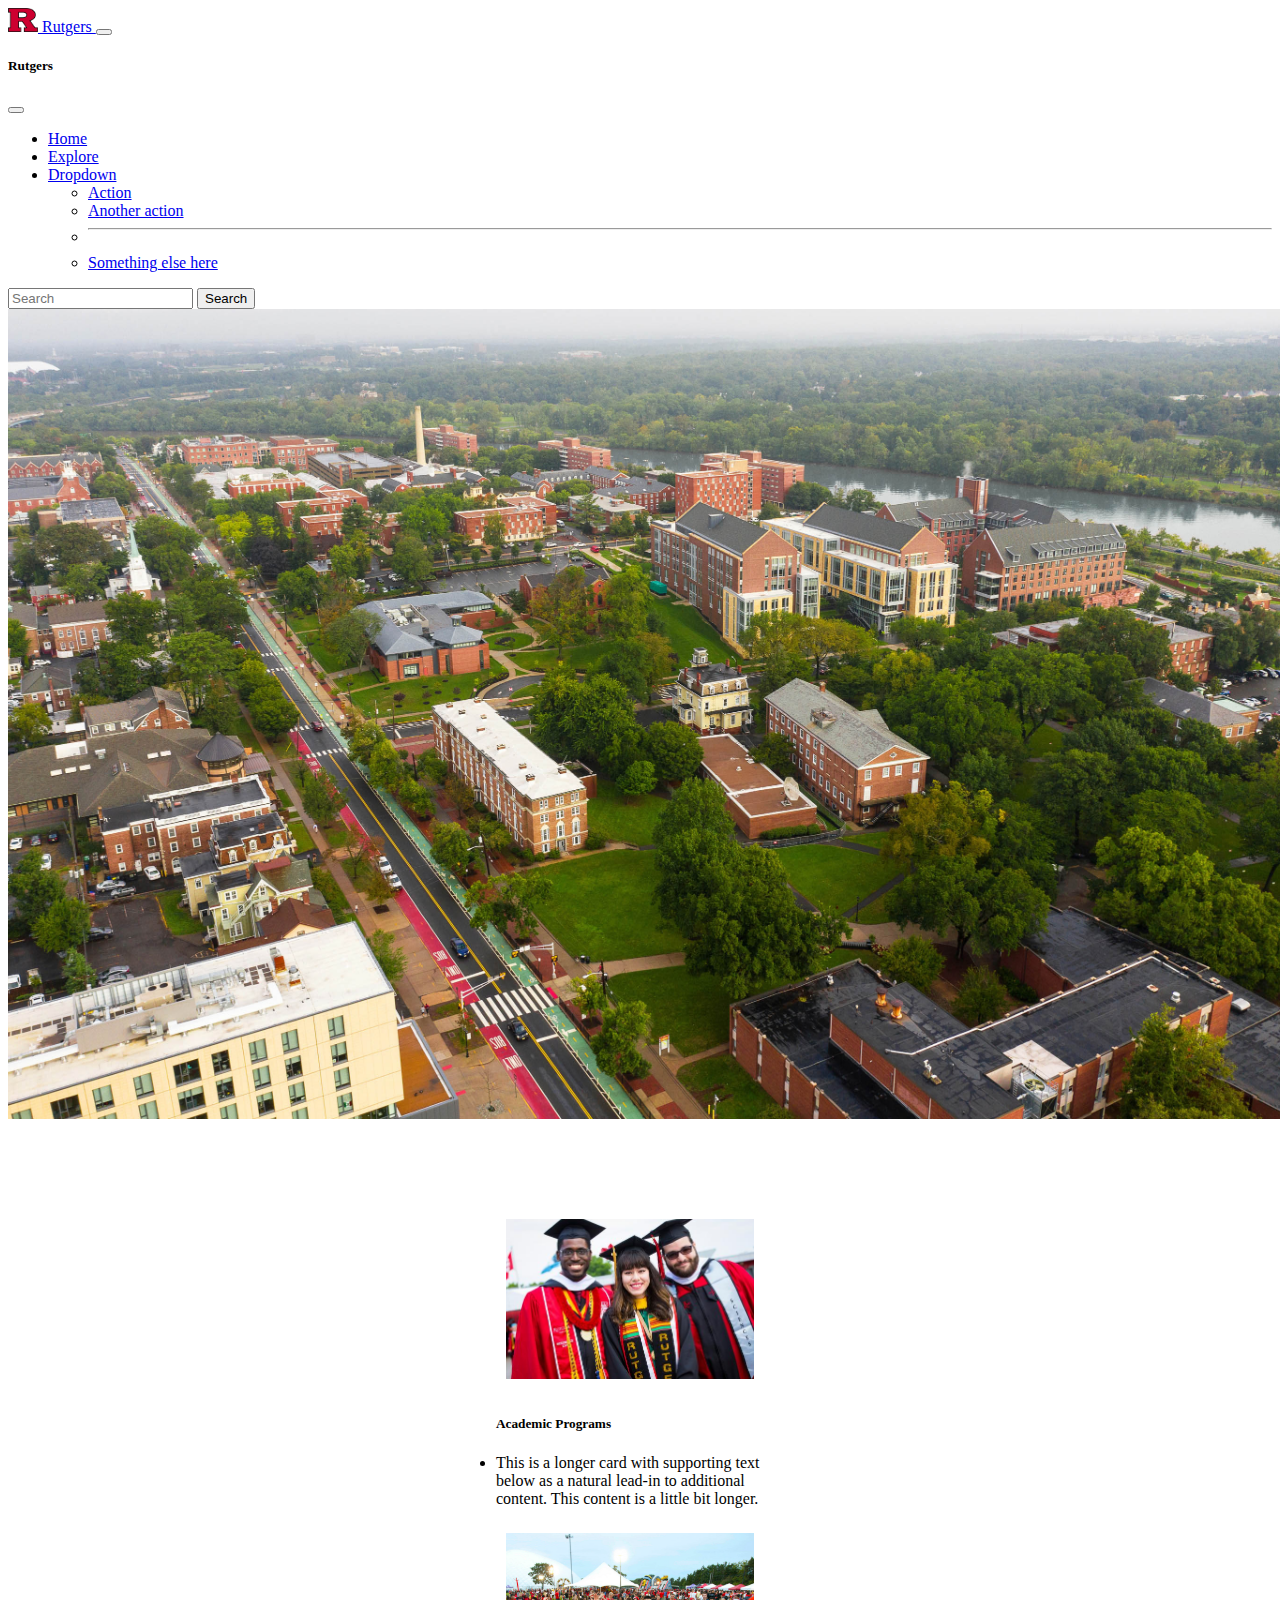
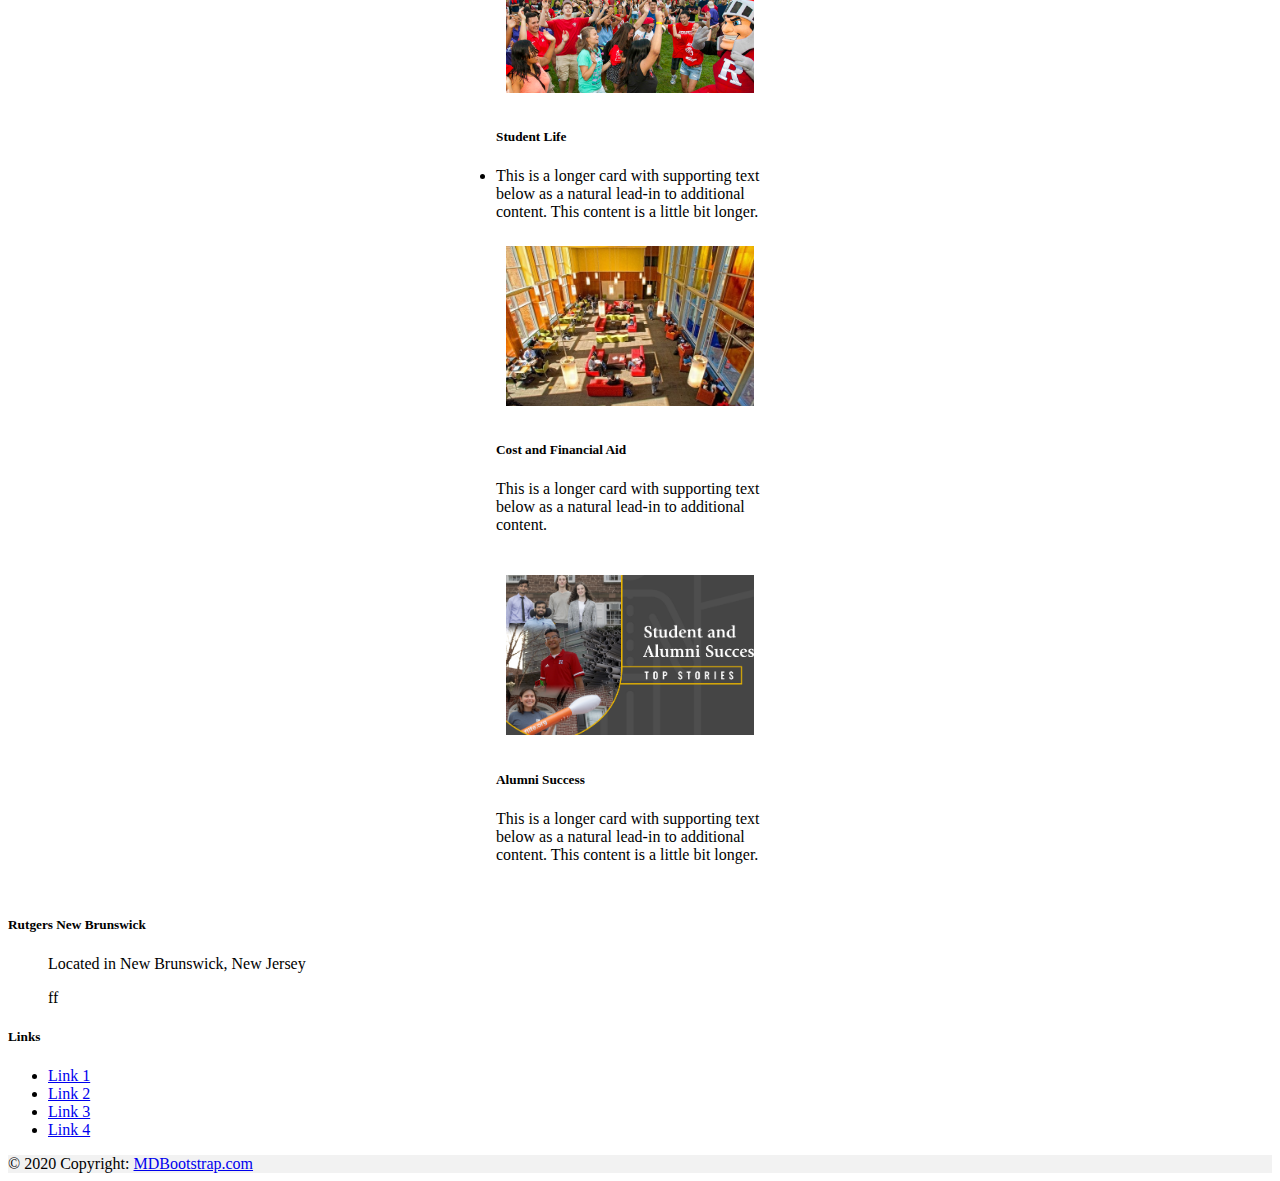
==== explore.html @ 7753fc83 "changed image, added a home page" ====
<!doctype html>
<html lang="en">
    <head>
        <title>College Recruitment - Rutgers</title>
        <!-- Required meta tags -->
        <meta charset="utf-8" />
        <meta
            name="viewport"
            content="width=device-width, initial-scale=1, shrink-to-fit=no"
        />

        <!-- Bootstrap CSS v5.2.1 -->
         <link href="style.css" rel="stylesheet"/>
        <link
            href="https://cdn.jsdelivr.net/npm/bootstrap@5.3.2/dist/css/bootstrap.min.css"
            rel="stylesheet"
            integrity="sha384-T3c6CoIi6uLrA9TneNEoa7RxnatzjcDSCmG1MXxSR1GAsXEV/Dwwykc2MPK8M2HN"
            crossorigin="anonymous"
        />
    </head>

    <body>
        <header>

            <nav class="navbar bg-body-tertiary fixed-top">
                <div class="container-fluid">
                  <a class="navbar-brand" href="#">
                    <img src="images/rutgers-logo.png" alt="Logo" width="30" height="24" class="d-inline-block align-text-top">
                    Rutgers
                  </a>

                  <!--navbar right side btn start-->
                  <button class="navbar-toggler" type="button" data-bs-toggle="offcanvas" data-bs-target="#offcanvasNavbar" aria-controls="offcanvasNavbar" aria-label="Toggle navigation">
                    <span class="navbar-toggler-icon"></span>
                  </button>
                  <div class="offcanvas offcanvas-end" tabindex="-1" id="offcanvasNavbar" aria-labelledby="offcanvasNavbarLabel">
                    <div class="offcanvas-header">
                      <h5 class="offcanvas-title" id="offcanvasNavbarLabel">Rutgers</h5>
                      <button type="button" class="btn-close" data-bs-dismiss="offcanvas" aria-label="Close"></button>
                    </div>
                    <div class="offcanvas-body">
                      <ul class="navbar-nav justify-content-end flex-grow-1 pe-3">
                        <li class="nav-item">
                          <a class="nav-link active" aria-current="page" href="index.html">Home</a>
                        </li>
                        <li class="nav-item">
                          <a class="nav-link" href="explore.html">Explore</a>
                        </li>
                        <li class="nav-item dropdown">
                          <a class="nav-link dropdown-toggle" href="#" role="button" data-bs-toggle="dropdown" aria-expanded="false">
                            Dropdown
                          </a>
                          <ul class="dropdown-menu">
                            <li><a class="dropdown-item" href="#">Action</a></li>
                            <li><a class="dropdown-item" href="#">Another action</a></li>
                            <li>
                              <hr class="dropdown-divider">
                            </li>
                            <li><a class="dropdown-item" href="#">Something else here</a></li>
                          </ul>
                        </li>
                      </ul>
                      <form class="d-flex mt-3" role="search">
                        <input class="form-control me-2" type="search" placeholder="Search" aria-label="Search">
                        <button class="btn btn-outline-success" type="submit">Search</button>
                      </form>
                    </div>
                  </div>
                  <!--navbar right side btn end-->

                </div>
              </nav>

        </header>

        <main>

            <section class="100vh mt-5 mb-5 img-responsive img1 img">
                <img class="img" src="images/rutgers-home.jpg"/>
            </section>

            <div class="row row-cols-1 row-cols-md-2 g-4 d-flex justify-content-center">
              <!--CARD 1 START-->
              <div class="col">
                <div class="card small-card">
                  <img src="images/rutgers-academic.jpg" class="card-img-top fixed-size" alt="Hollywood Sign on The Hill" />
                  <div class="card-body">
                    <h5 class="card-title">Academic Programs</h5>
                    <li class="card-text">
                      This is a longer card with supporting text below as a natural lead-in to additional content. This content is a little bit longer.
                    </li>
                  </div>
                </div>
              </div>
              <!--CARD 1 END-->
              <!--CARD 2 START-->
              <div class="col">
                <div class="card small-card">
                  <img src="images/rutgers-student.jpg" class="card-img-top fixed-size" alt="Palm Springs Road" />
                  <div class="card-body">
                    <h5 class="card-title">Student Life</h5>
                    <li class="card-text">
                      This is a longer card with supporting text below as a natural lead-in to additional content. This content is a little bit longer.
                    </li>
                  </div>
                </div>
              </div>
              <!--CARD 2 END-->
              <!--CARD 3 START-->
              <div class="col">
                <div class="card small-card">
                  <img src="images/rutgers-cost.jpg" class="card-img-top fixed-size" alt="Los Angeles Skyscrapers" />
                  <div class="card-body">
                    <h5 class="card-title">Cost and Financial Aid</h5>
                    <p class="card-text">This is a longer card with supporting text below as a natural lead-in to additional content.</p>
                  </div>
                </div>
              </div>
              <!--CARD 3 END-->
              <!--CARD 4 START-->
              <div class="col">
                <div class="card small-card">
                  <img src="images/rutgers-alumni.jpg" class="card-img-top fixed-size" alt="Skyscrapers" />
                  <div class="card-body">
                    <h5 class="card-title">Alumni Success</h5>
                    <p class="card-text">
                      This is a longer card with supporting text below as a natural lead-in to additional content. This content is a little bit longer.
                    </p>
                  </div>
                </div>
              </div>
              <!--CARD 4 END-->
            </div>
            
            <style>
              .small-card {
                width: 18rem; /* Adjust the card width as needed */
                margin: 0 auto; /* Center the card */
              }
            
              .fixed-size {
                height: 180px; /* Adjust this value as needed */
                width: calc(100% - 20px); /* Ensures the image spans the full width of the card, minus the padding */
                padding: 10px; /* Adds padding around the image */
                object-fit: cover; /* Ensures the image covers the area without distortion */
                box-sizing: border-box; /* Ensures padding is included in the element's total width and height */
              }
            </style>
            
            
            

        </main>


        <section class="">
          <!-- Footer -->
          <footer class="bg-body-tertiary text-center">
            <!-- Grid container -->
            <div class="container p-4">
              <!--Grid row-->
              <div class="row">
                <!--Grid column-->
                <div class="col-lg-6 col-md-12 mb-4 mb-md-0">
                  <h5 class="text-uppercase">Rutgers New Brunswick</h5>
        
                  <ul>
                    <p>Located in New Brunswick, New Jersey</p>
                    <p>ff</p>
                  </ul>
                </div>
                <!--Grid column-->
        
                <!--Grid column-->
                <div class="col-lg-3 col-md-6 mb-4 mb-md-0">
                  <h5 class="text-uppercase">Links</h5>
        
                  <ul class="list-unstyled mb-0">
                    <li>
                      <a href="#!" class="text-body">Link 1</a>
                    </li>
                    <li>
                      <a href="#!" class="text-body">Link 2</a>
                    </li>
                    <li>
                      <a href="#!" class="text-body">Link 3</a>
                    </li>
                    <li>
                      <a href="#!" class="text-body">Link 4</a>
                    </li>
                  </ul>
                </div>
                <!--Grid column-->
        
              </div>
              <!--Grid row-->
            </div>
            <!-- Grid container -->
        
            <!-- Copyright -->
            <div class="text-center p-3" style="background-color: rgba(0, 0, 0, 0.05);">
              © 2020 Copyright:
              <a class="text-body" href="https://mdbootstrap.com/">MDBootstrap.com</a>
            </div>
            <!-- Copyright -->
          </footer>
          <!-- Footer -->
        </section>


        <!-- Bootstrap JavaScript Libraries -->
        <script
            src="https://cdn.jsdelivr.net/npm/@popperjs/core@2.11.8/dist/umd/popper.min.js"
            integrity="sha384-I7E8VVD/ismYTF4hNIPjVp/Zjvgyol6VFvRkX/vR+Vc4jQkC+hVqc2pM8ODewa9r"
            crossorigin="anonymous"
        ></script>

        <script
            src="https://cdn.jsdelivr.net/npm/bootstrap@5.3.2/dist/js/bootstrap.min.js"
            integrity="sha384-BBtl+eGJRgqQAUMxJ7pMwbEyER4l1g+O15P+16Ep7Q9Q+zqX6gSbd85u4mG4QzX+"
            crossorigin="anonymous"
        ></script>
    </body>
</html>
---- style.css ----
.img1 {
  position: relative;
        width: 100vw;
        height: 100vh;
        overflow: hidden;
        margin: 0; /* Remove margins to ensure full screen coverage */
}

.img1 img {
  position: absolute;
        top: 10%;
        left: 50%;
        width: 100%;
        height: 100%;
        object-fit: cover;
        transform: translate(-50%, -20%);
}

.small-card {
  padding-bottom: 15px;
}
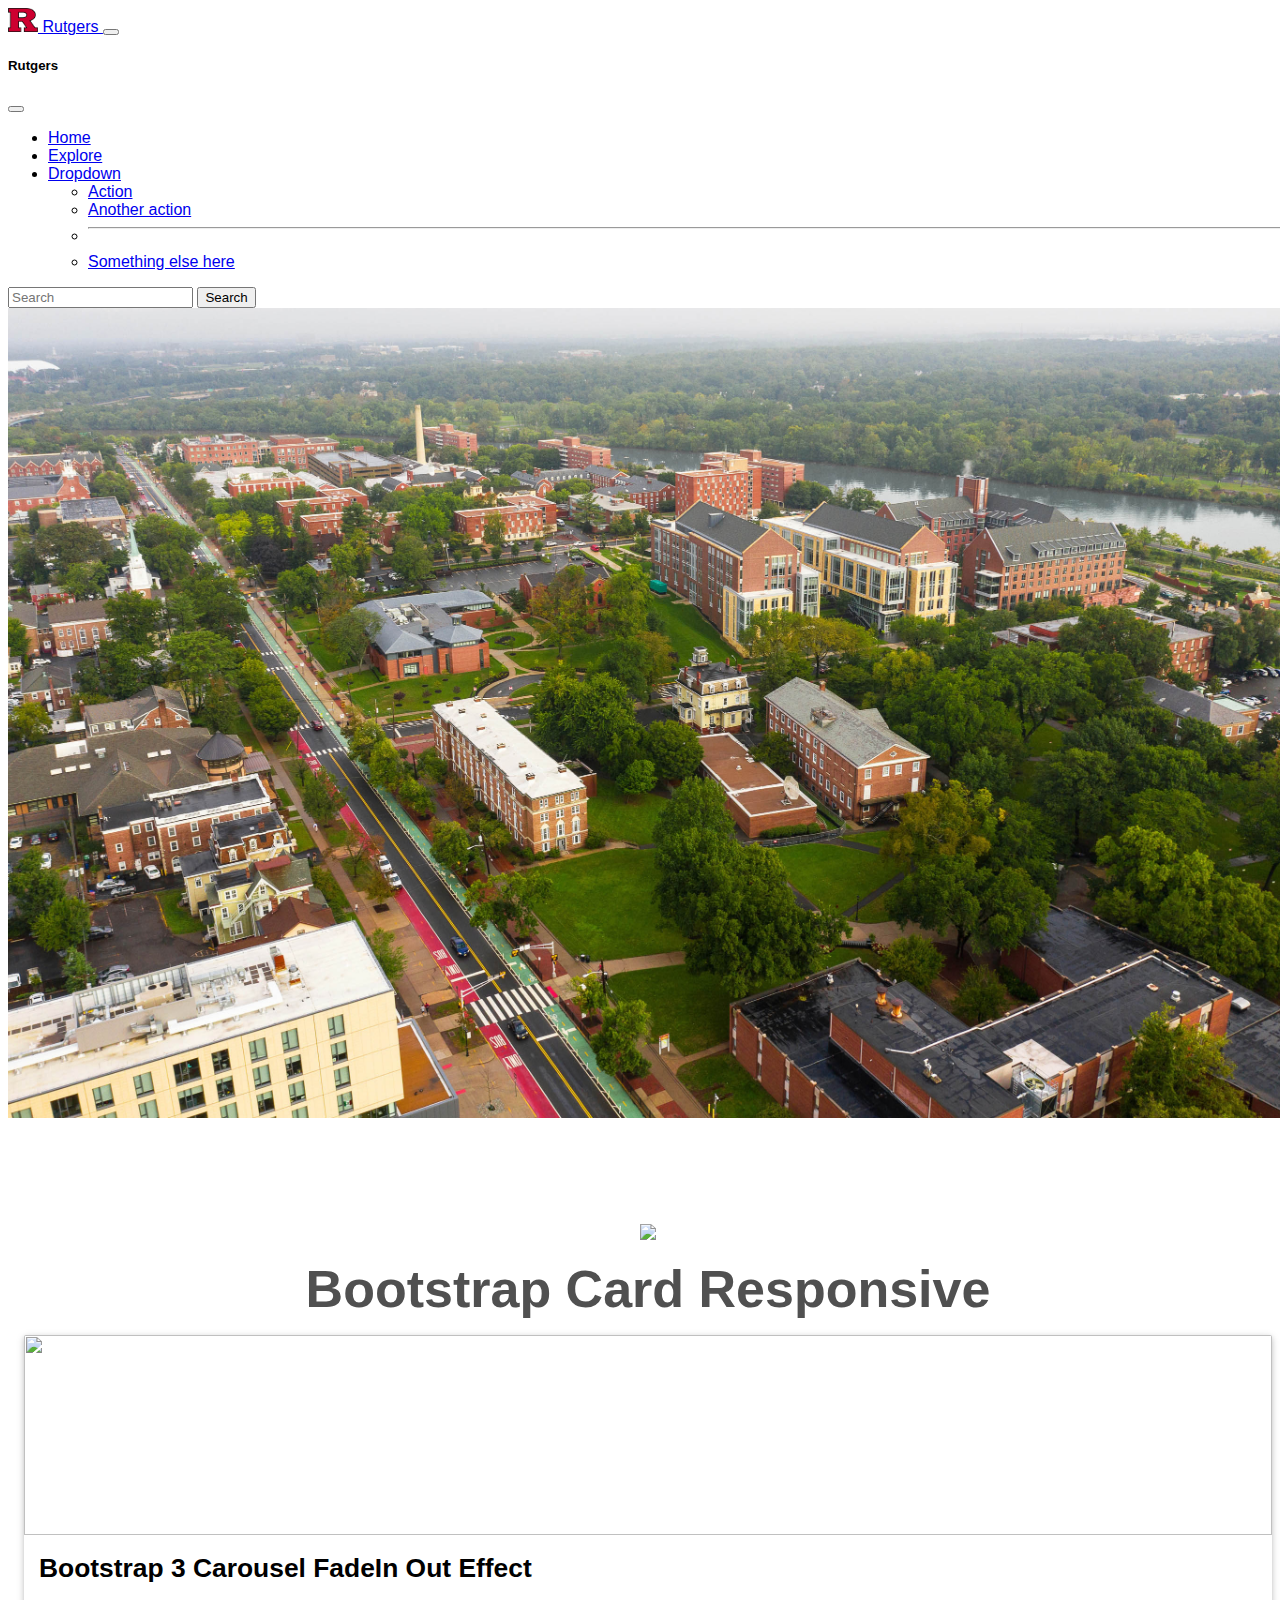
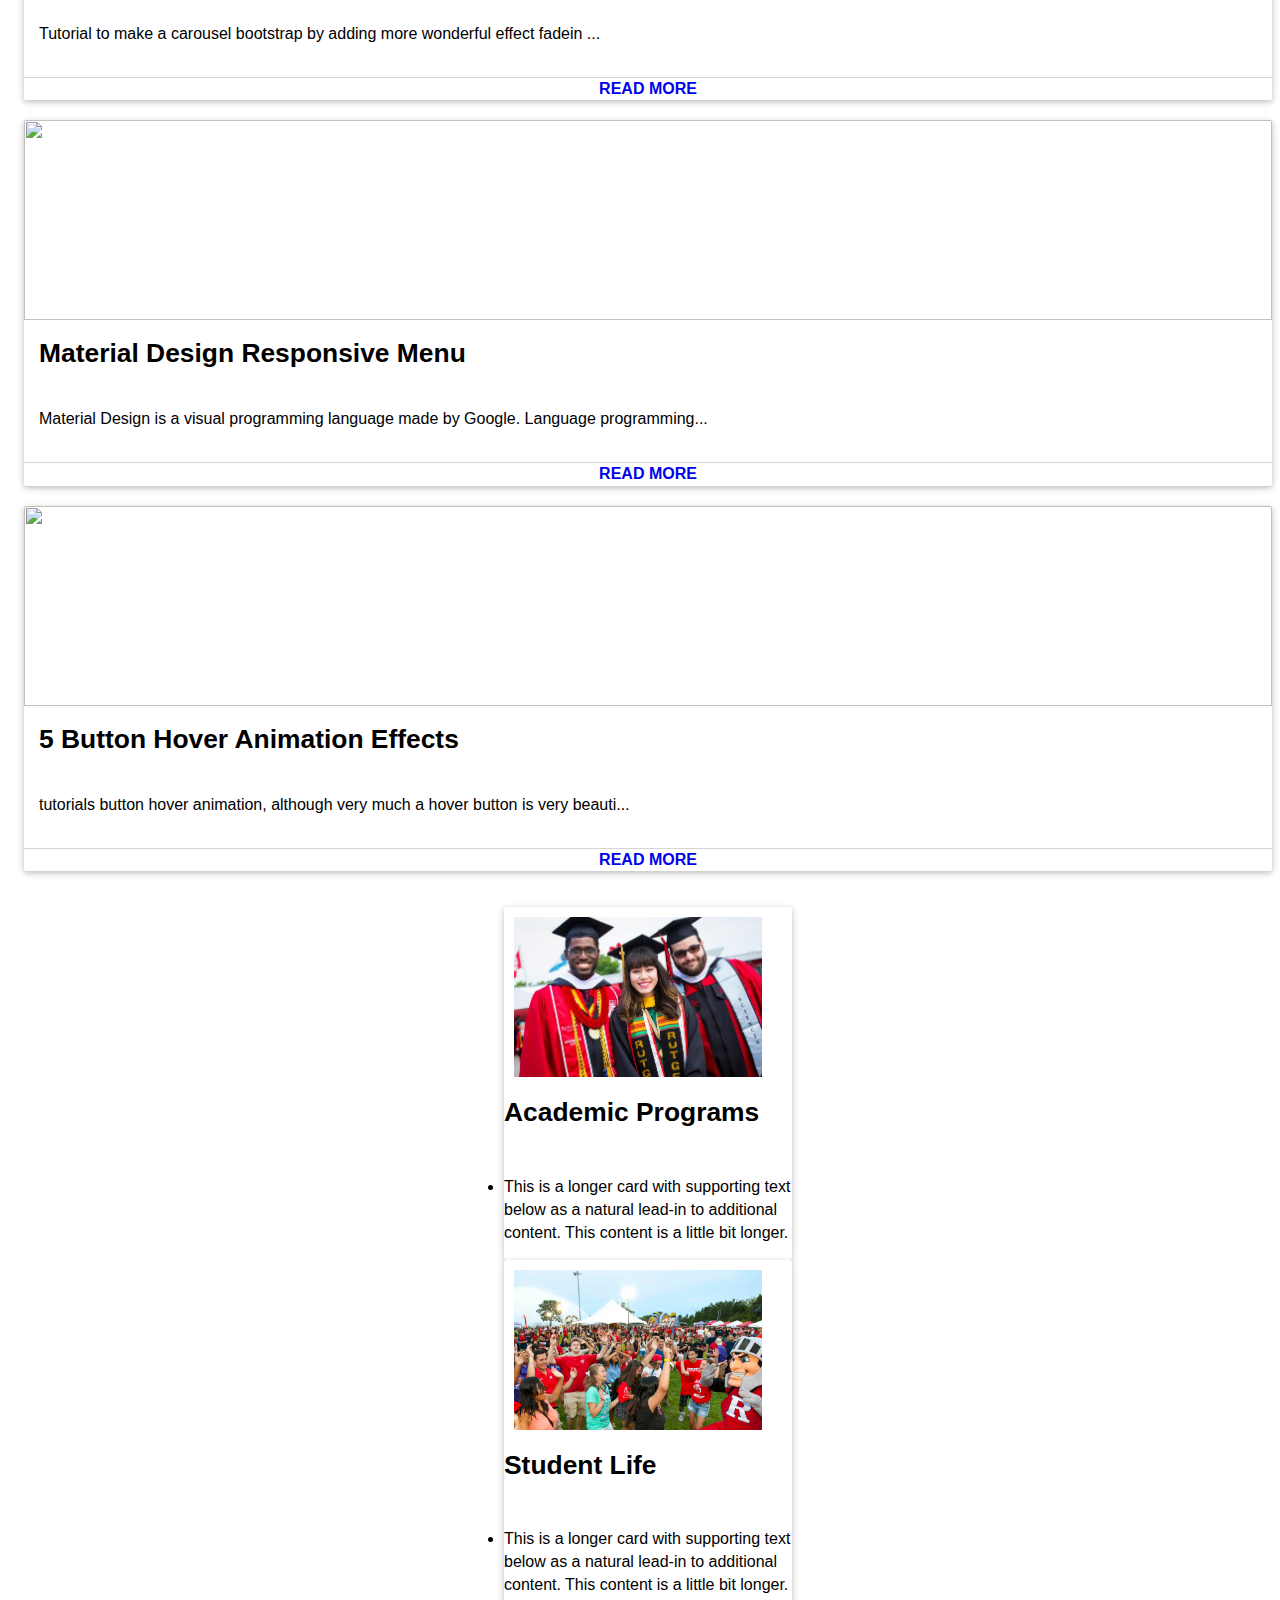
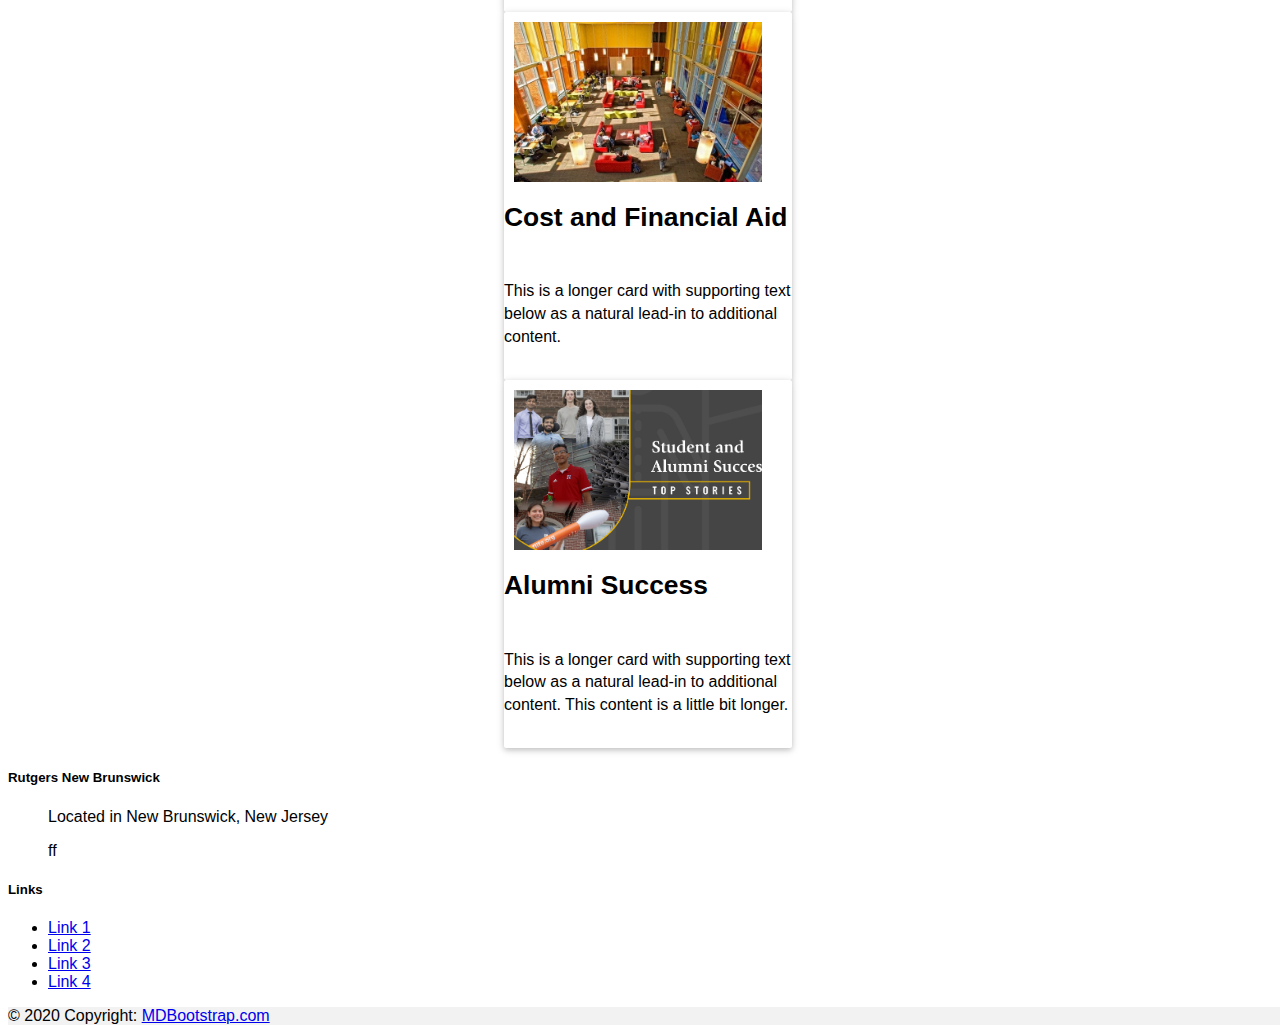
==== commit 9b6355df: "added home img, maybe new cards" ====
--- a/explore.html
+++ b/explore.html
@@ -76,8 +76,89 @@
         <main>
 
             <section class="100vh mt-5 mb-5 img-responsive img1 img">
-                <img class="img" src="images/rutgers-home.jpg"/>
+                <img class="img" id="background" src="images/rutgers-home.jpg"/>
             </section>
+
+
+            <section class="wrapper">
+              <div class="container-fostrap">
+                  <div>
+                      <img src="https://4.bp.blogspot.com/-7OHSFmygfYQ/VtLSb1xe8kI/AAAAAAAABjI/FxaRp5xW2JQ/s320/logo.png" class="fostrap-logo"/>
+                      <h1 class="heading">
+                          Bootstrap Card Responsive 
+                      </h1>
+                  </div>
+                  <div class="content">
+                      <div class="container">
+                          <div class="row">
+                              <div class="col-xs-12 col-sm-4">
+                                  <div class="card">
+                                      <a class="img-card" href="http://www.fostrap.com/2016/03/bootstrap-3-carousel-fade-effect.html">
+                                      <img src="https://1.bp.blogspot.com/-Bii3S69BdjQ/VtdOpIi4aoI/AAAAAAAABlk/F0z23Yr59f0/s640/cover.jpg" />
+                                    </a>
+                                      <div class="card-content">
+                                          <h4 class="card-title">
+                                              <a href="http://www.fostrap.com/2016/03/bootstrap-3-carousel-fade-effect.html"> Bootstrap 3 Carousel FadeIn Out Effect
+                                            </a>
+                                          </h4>
+                                          <p class="">
+                                              Tutorial to make a carousel bootstrap by adding more wonderful effect fadein ...
+                                          </p>
+                                      </div>
+                                      <div class="card-read-more">
+                                          <a href="http://www.fostrap.com/2016/03/bootstrap-3-carousel-fade-effect.html" class="btn btn-link btn-block">
+                                              Read More
+                                          </a>
+                                      </div>
+                                  </div>
+                              </div>
+                              <div class="col-xs-12 col-sm-4">
+                                  <div class="card">
+                                      <a class="img-card" href="http://www.fostrap.com/2016/03/5-button-hover-animation-effects-css3.html">
+                                      <img src="https://3.bp.blogspot.com/-bAsTyYC8U80/VtLZRKN6OlI/AAAAAAAABjY/kAoljiMALkQ/s400/material%2Bnavbar.jpg" />
+                                    </a>
+                                      <div class="card-content">
+                                          <h4 class="card-title">
+                                              <a href="http://www.fostrap.com/2016/02/awesome-material-design-responsive-menu.html"> Material Design Responsive Menu
+                                            </a>
+                                          </h4>
+                                          <p class="">
+                                              Material Design is a visual programming language made by Google. Language programming...
+                                          </p>
+                                      </div>
+                                      <div class="card-read-more">
+                                          <a href="https://codepen.io/wisnust10/full/ZWERZK/" class="btn btn-link btn-block">
+                                              Read More
+                                          </a>
+                                      </div>
+                                  </div>
+                              </div>
+                              <div class="col-xs-12 col-sm-4">
+                                  <div class="card">
+                                      <a class="img-card" href="http://www.fostrap.com/2016/03/5-button-hover-animation-effects-css3.html">
+                                      <img src="https://4.bp.blogspot.com/-TDIJ17DfCco/Vtneyc-0t4I/AAAAAAAABmk/aa4AjmCvRck/s1600/cover.jpg" />
+                                    </a>
+                                      <div class="card-content">
+                                          <h4 class="card-title">
+                                              <a href="http://www.fostrap.com/2016/03/5-button-hover-animation-effects-css3.html">5  Button Hover Animation Effects
+                                            </a>
+                                          </h4>
+                                          <p class="">
+                                              tutorials button hover animation, although very much a hover button is very beauti...
+                                          </p>
+                                      </div>
+                                      <div class="card-read-more">
+                                          <a href="http://www.fostrap.com/2016/03/5-button-hover-animation-effects-css3.html" class="btn btn-link btn-block">
+                                              Read More
+                                          </a>
+                                      </div>
+                                  </div>
+                              </div>
+                          </div>
+                      </div>
+                  </div>
+              </div>
+          </section>
 
             <div class="row row-cols-1 row-cols-md-2 g-4 d-flex justify-content-center">
               <!--CARD 1 START-->
--- a/style.css
+++ b/style.css
@@ -18,4 +18,111 @@
 
 .small-card {
   padding-bottom: 15px;
+}
+
+@import url(https://fonts.googleapis.com/css?family=Roboto:400,100,900);
+
+html,
+body {
+  -moz-box-sizing: border-box;
+       box-sizing: border-box;
+  height: 100%;
+  width: 100%; 
+  background: #FFF;
+  font-family: 'Roboto', sans-serif;
+  font-weight: 400;
+}
+ 
+.wrapper {
+  display: table;
+  height: 100%;
+  width: 100%;
+}
+
+.container-fostrap {
+  display: table-cell;
+  padding: 1em;
+  text-align: center;
+  vertical-align: middle;
+}
+.fostrap-logo {
+  width: 100px;
+  margin-bottom:15px
+}
+h1.heading {
+  color: #fff;
+  font-size: 1.15em;
+  font-weight: 900;
+  margin: 0 0 0.5em;
+  color: #505050;
+}
+@media (min-width: 450px) {
+  h1.heading {
+    font-size: 3.55em;
+  }
+}
+@media (min-width: 760px) {
+  h1.heading {
+    font-size: 3.05em;
+  }
+}
+@media (min-width: 900px) {
+  h1.heading {
+    font-size: 3.25em;
+    margin: 0 0 0.3em;
+  }
+} 
+.card {
+  display: block; 
+    margin-bottom: 20px;
+    line-height: 1.42857143;
+    background-color: #fff;
+    border-radius: 2px;
+    box-shadow: 0 2px 5px 0 rgba(0,0,0,0.16),0 2px 10px 0 rgba(0,0,0,0.12); 
+    transition: box-shadow .25s; 
+}
+.card:hover {
+  box-shadow: 0 8px 17px 0 rgba(0,0,0,0.2),0 6px 20px 0 rgba(0,0,0,0.19);
+}
+.img-card {
+  width: 100%;
+  height:200px;
+  border-top-left-radius:2px;
+  border-top-right-radius:2px;
+  display:block;
+    overflow: hidden;
+}
+.img-card img{
+  width: 100%;
+  height: 200px;
+  object-fit:cover; 
+  transition: all .25s ease;
+} 
+.card-content {
+  padding:15px;
+  text-align:left;
+}
+.card-title {
+  margin-top:0px;
+  font-weight: 700;
+  font-size: 1.65em;
+}
+.card-title a {
+  color: #000;
+  text-decoration: none !important;
+}
+.card-read-more {
+  border-top: 1px solid #D4D4D4;
+}
+.card-read-more a {
+  text-decoration: none !important;
+  padding:10px;
+  font-weight:600;
+  text-transform: uppercase
+}
+
+@media (max-width: 762px){
+  #background {
+    background-image: url(images/rutgers-cost.jpg);
+  }
 }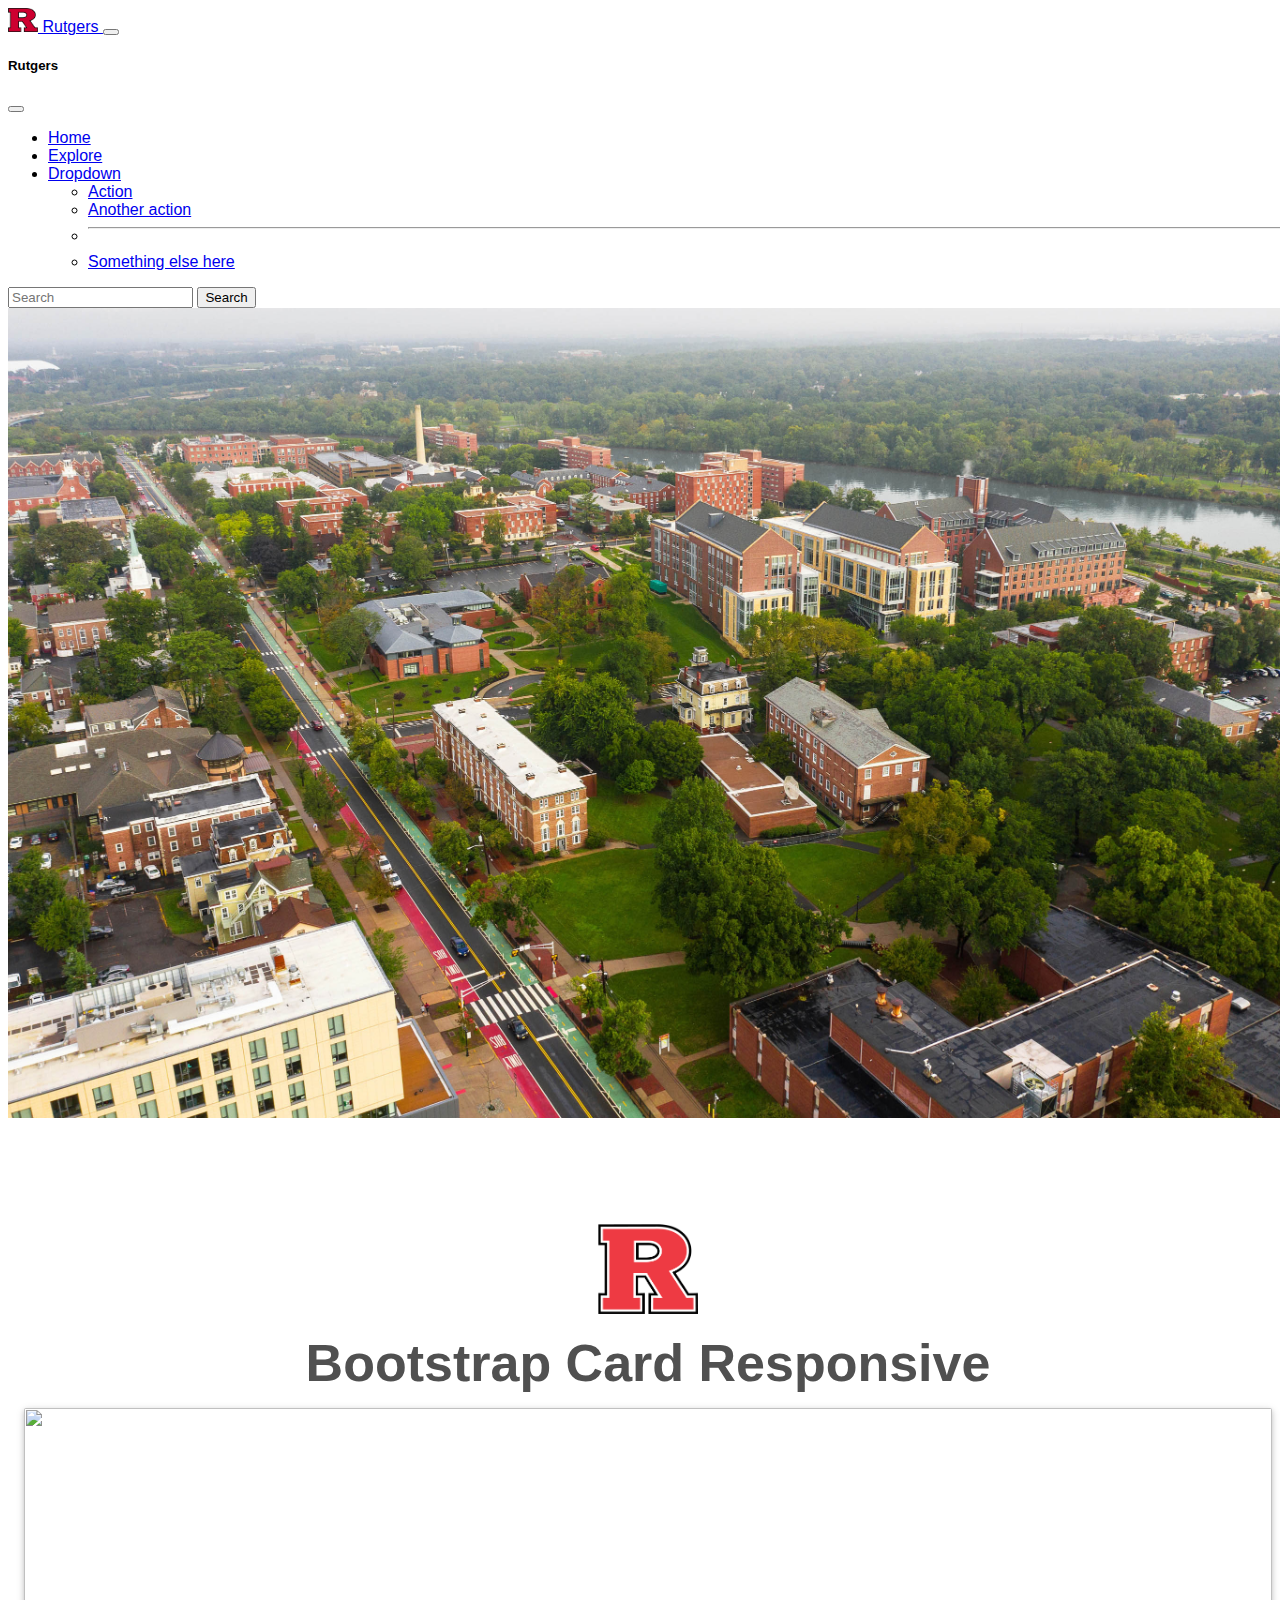
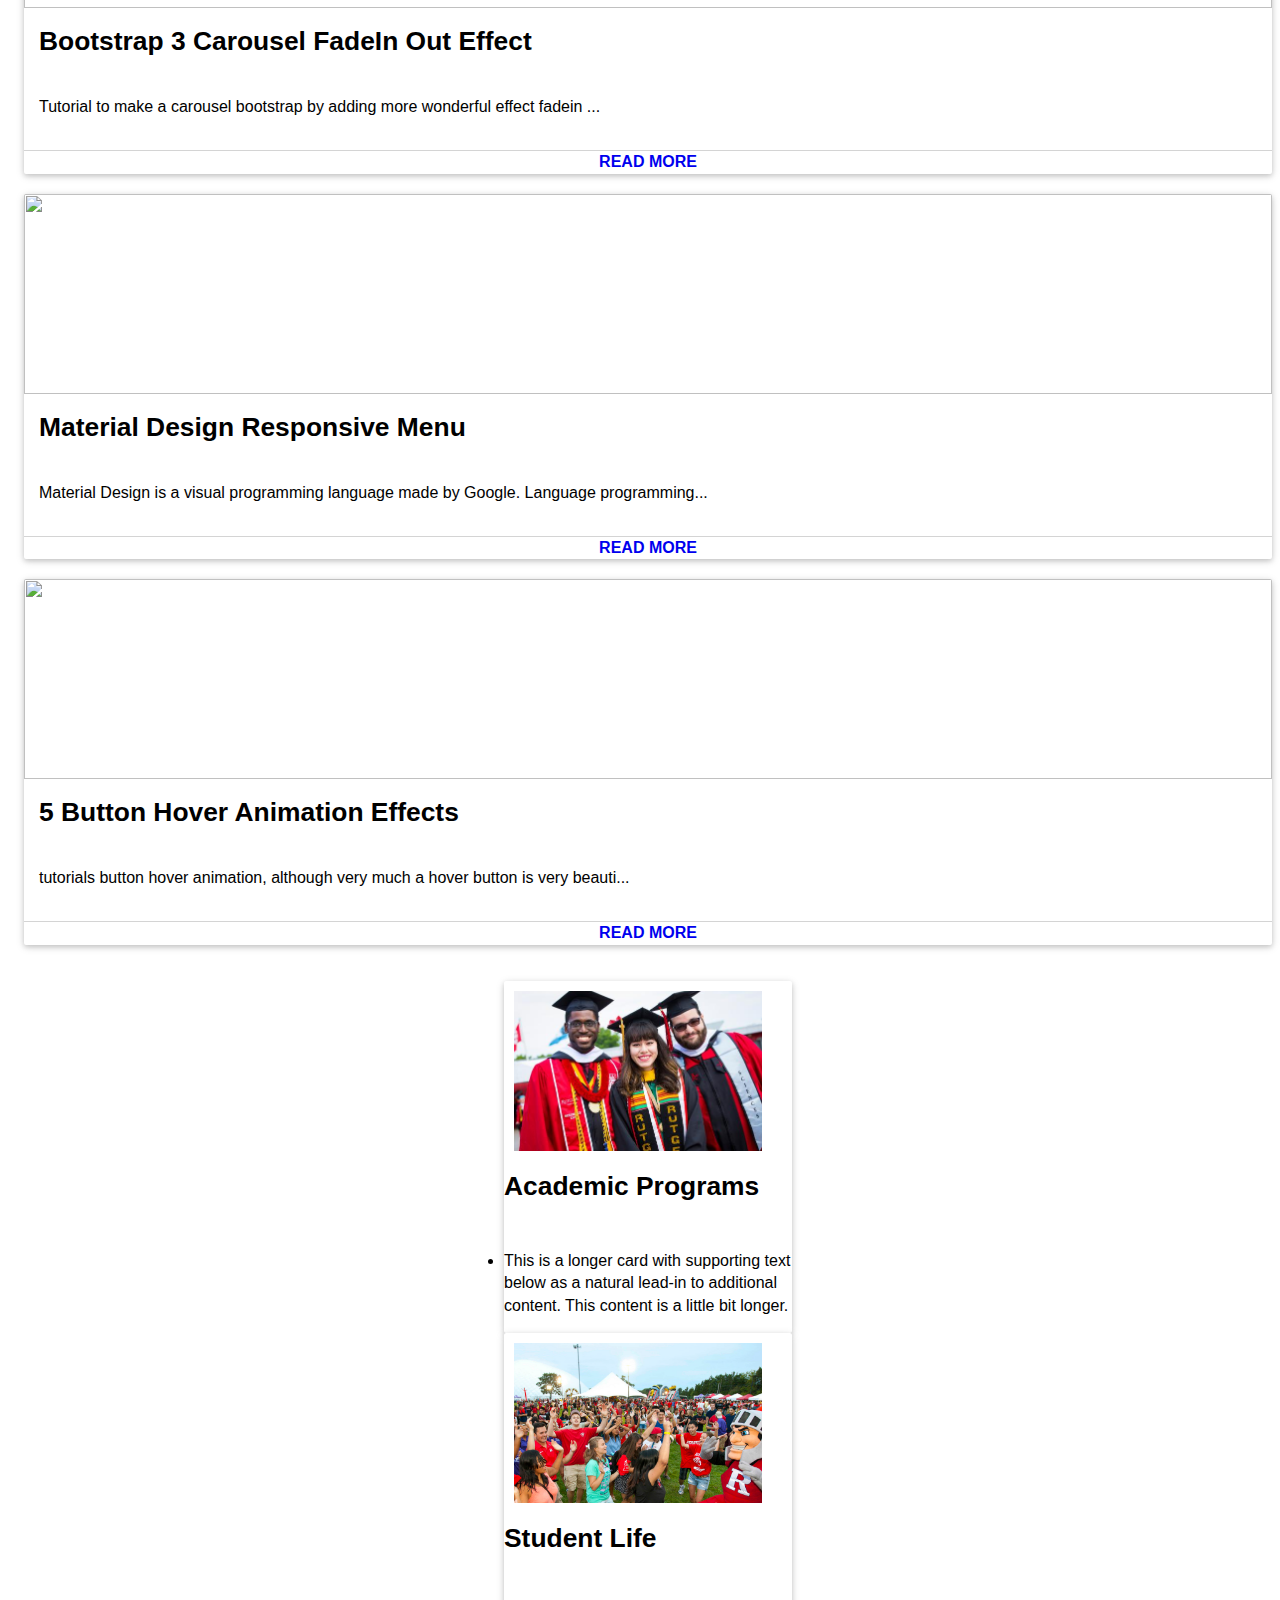
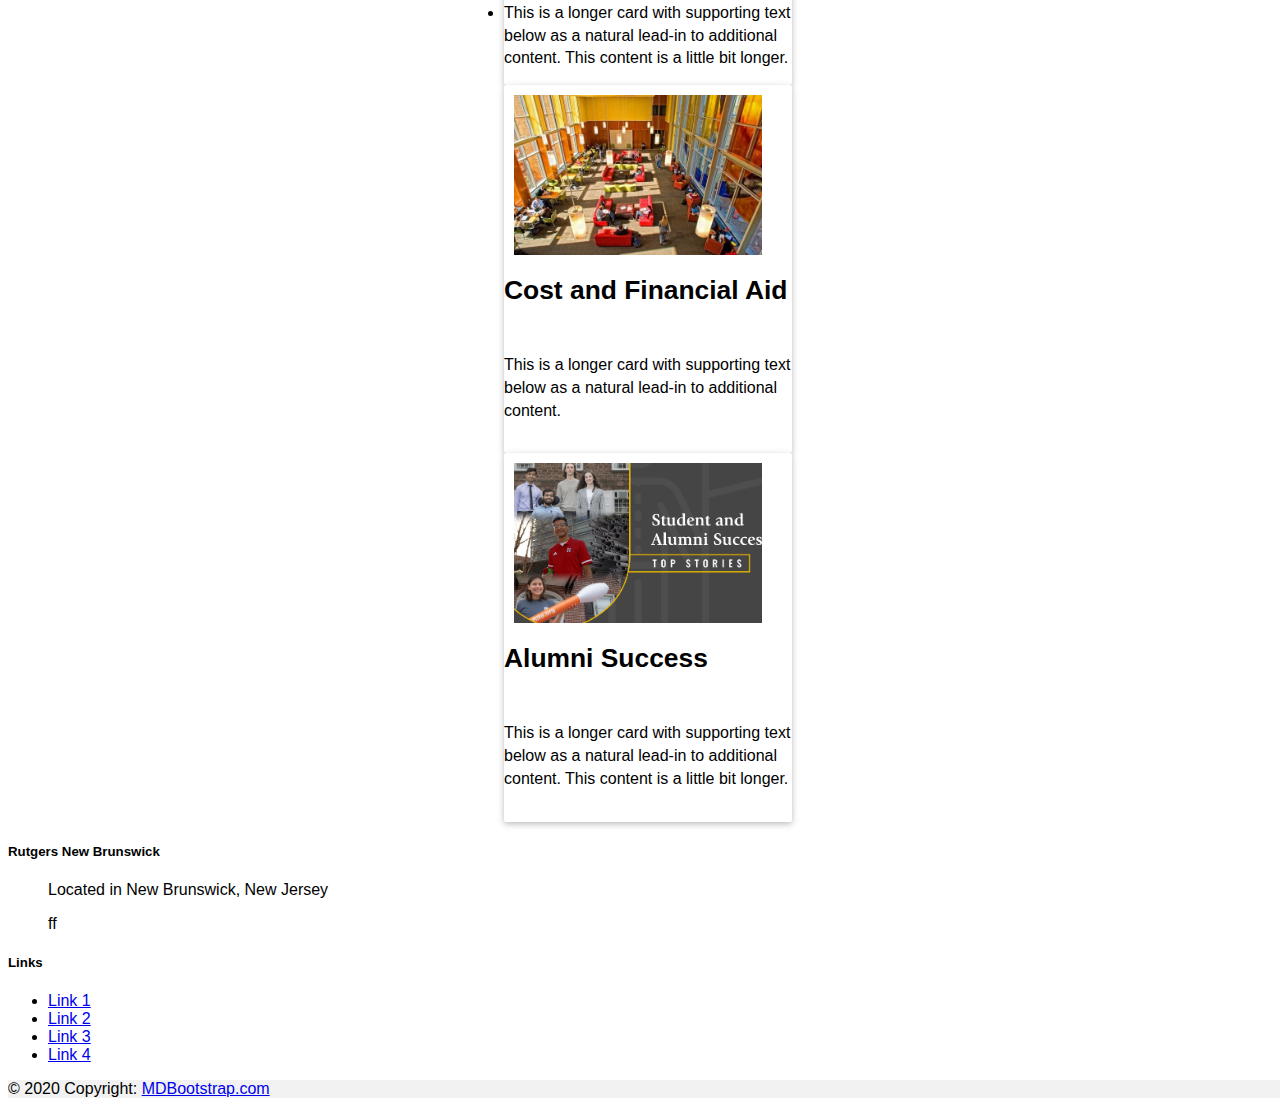
==== commit 49bd6594: "added imgs and fonts" ====
--- a/explore.html
+++ b/explore.html
@@ -83,7 +83,7 @@
             <section class="wrapper">
               <div class="container-fostrap">
                   <div>
-                      <img src="https://4.bp.blogspot.com/-7OHSFmygfYQ/VtLSb1xe8kI/AAAAAAAABjI/FxaRp5xW2JQ/s320/logo.png" class="fostrap-logo"/>
+                      <img src="images/RU-logo2.png" class="fostrap-logo"/>
                       <h1 class="heading">
                           Bootstrap Card Responsive 
                       </h1>
--- a/style.css
+++ b/style.css
@@ -1,3 +1,15 @@
+.hd-main {
+  text-align: center;
+}
+
+
+.hd-txt {
+  font-family: "Gloock", serif;
+  font-weight: 400;
+  font-style: normal;
+}
+
+
 .img1 {
   position: relative;
         width: 100vw;
@@ -125,4 +137,5 @@
   #background {
     background-image: url(images/rutgers-cost.jpg);
   }
-}+}
+
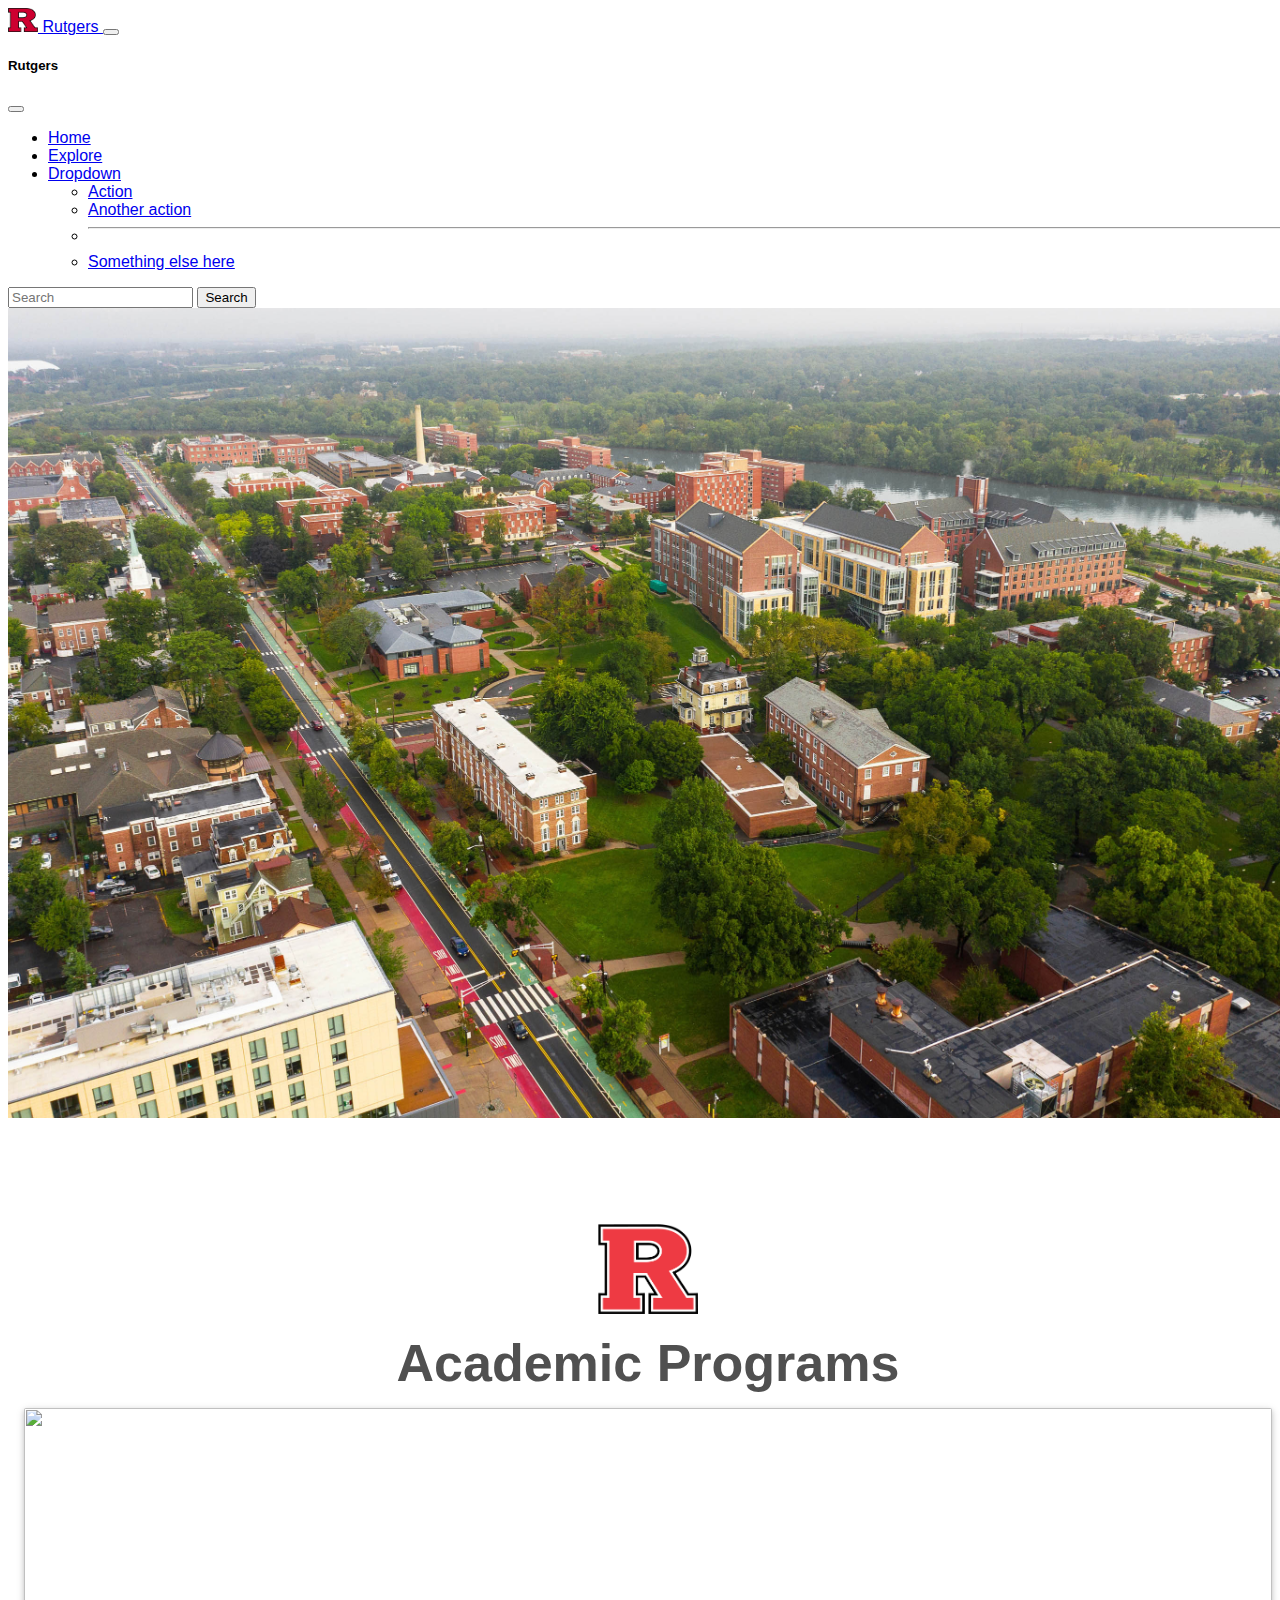
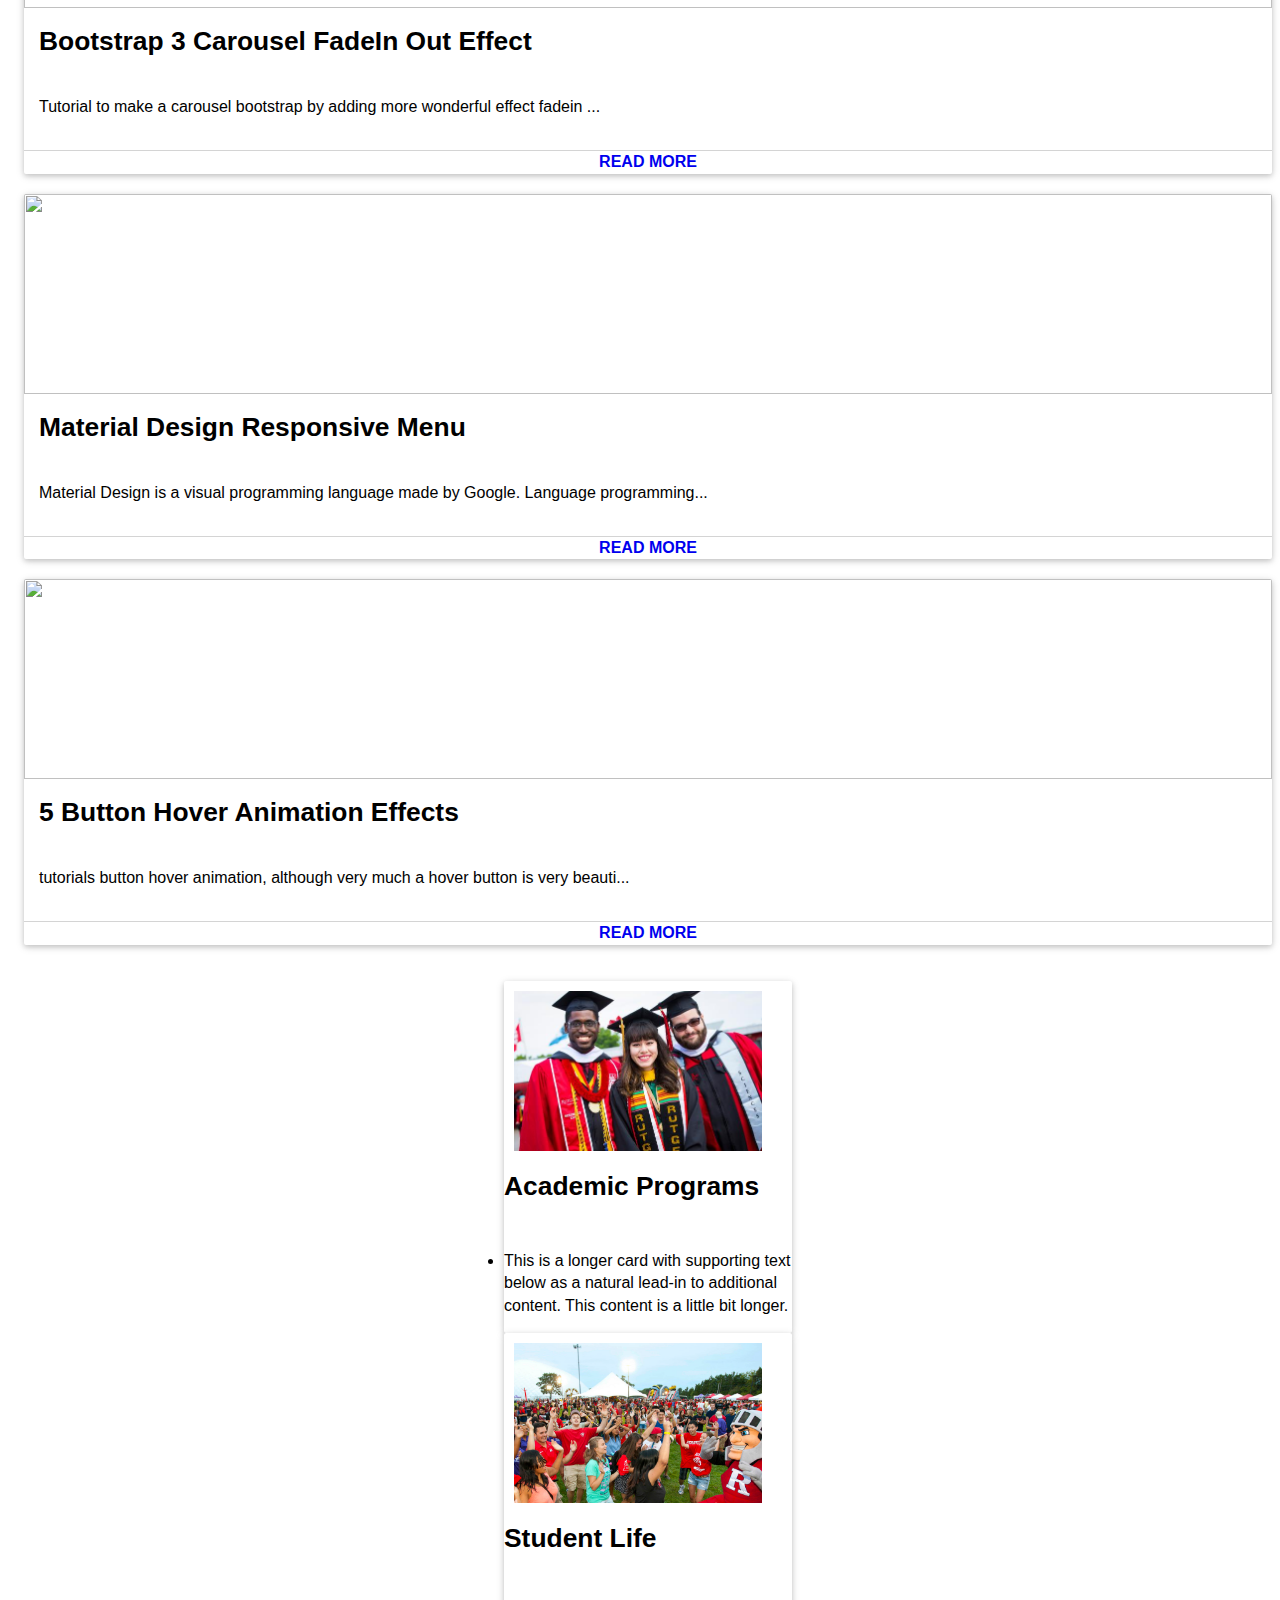
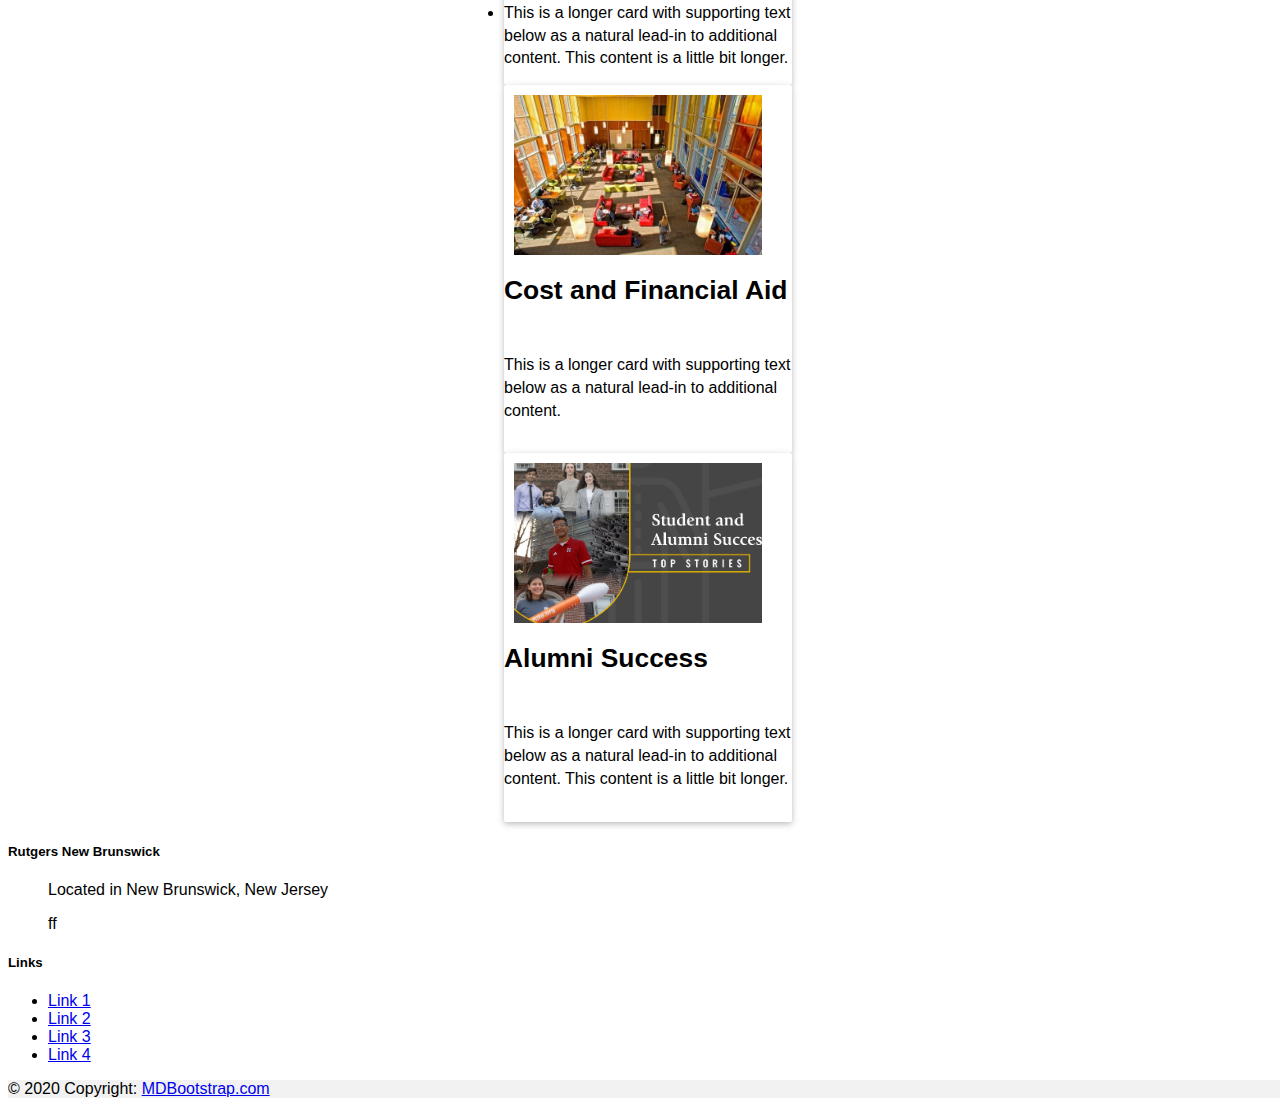
==== commit d7ffc0f4: "home pg done" ====
--- a/explore.html
+++ b/explore.html
@@ -17,6 +17,10 @@
             integrity="sha384-T3c6CoIi6uLrA9TneNEoa7RxnatzjcDSCmG1MXxSR1GAsXEV/Dwwykc2MPK8M2HN"
             crossorigin="anonymous"
         />
+        <link rel="preconnect" href="https://fonts.googleapis.com">
+        <link rel="preconnect" href="https://fonts.gstatic.com" crossorigin>
+        <link href="https://fonts.googleapis.com/css2?family=Gloock&display=swap" rel="stylesheet">
+        <link href="https://fonts.googleapis.com/css2?family=Gowun+Batang:wght@400;700&display=swap" rel="stylesheet">
     </head>
 
     <body>
@@ -82,15 +86,19 @@
 
             <section class="wrapper">
               <div class="container-fostrap">
+
+                <!--ACADEMIC PROGRAMS-->
                   <div>
                       <img src="images/RU-logo2.png" class="fostrap-logo"/>
                       <h1 class="heading">
-                          Bootstrap Card Responsive 
+                          Academic Programs 
                       </h1>
                   </div>
+
                   <div class="content">
                       <div class="container">
                           <div class="row">
+                          
                               <div class="col-xs-12 col-sm-4">
                                   <div class="card">
                                       <a class="img-card" href="http://www.fostrap.com/2016/03/bootstrap-3-carousel-fade-effect.html">
@@ -112,6 +120,7 @@
                                       </div>
                                   </div>
                               </div>
+
                               <div class="col-xs-12 col-sm-4">
                                   <div class="card">
                                       <a class="img-card" href="http://www.fostrap.com/2016/03/5-button-hover-animation-effects-css3.html">
@@ -133,6 +142,7 @@
                                       </div>
                                   </div>
                               </div>
+
                               <div class="col-xs-12 col-sm-4">
                                   <div class="card">
                                       <a class="img-card" href="http://www.fostrap.com/2016/03/5-button-hover-animation-effects-css3.html">
@@ -154,6 +164,7 @@
                                       </div>
                                   </div>
                               </div>
+
                           </div>
                       </div>
                   </div>
@@ -233,6 +244,7 @@
 
         </main>
 
+        <button onclick="topFunction()" id="myBtn" title="Go to top">Top</button>
 
         <section class="">
           <!-- Footer -->
@@ -290,6 +302,7 @@
 
 
         <!-- Bootstrap JavaScript Libraries -->
+        <script src="script.js"></script>
         <script
             src="https://cdn.jsdelivr.net/npm/@popperjs/core@2.11.8/dist/umd/popper.min.js"
             integrity="sha384-I7E8VVD/ismYTF4hNIPjVp/Zjvgyol6VFvRkX/vR+Vc4jQkC+hVqc2pM8ODewa9r"
--- a/style.css
+++ b/style.css
@@ -28,8 +28,70 @@
         transform: translate(-50%, -20%);
 }
 
+@media (max-width:450px){
+  .img1 {
+    width: auto;
+    height: 930px;
+  }
+ }
+
 .small-card {
   padding-bottom: 15px;
+}
+
+.accordion {
+  margin-left: 15px;
+  margin-right: 15px;
+  margin-bottom: 20px;
+}
+
+.main-txt {
+  font-family: "Gowun Batang", serif;
+  font-weight: 700;
+  font-style: normal;
+}
+
+.home-btn{
+  height: 50px;
+  width: 100px;
+  background: #be0606;
+  margin: auto;
+  border:0px;
+  color:#ffffff;
+  box-shadow: 0 0 1px #b10505;
+  -webkit-transform-origin: 50% 50%;
+  -webkit-transition-duration: 0.5s;
+  -webkit-transition-timing-function: ease-out;
+  -webkit-box-shadow: 50px 0px 0 0 rgb(0, 0, 0) inset , -50px 0px 0 rgb(0, 0, 0) inset;
+  display: block;
+  margin-bottom: 15px;
+}
+.a1 {
+  text-decoration: none;
+  color: #fff;
+}
+.home-btn:hover{
+  -webkit-box-shadow: 0px 0px 0 0 rgb(0, 0, 0) inset , 0px 0px 0 rgb(0, 0, 0) inset;
+}
+
+#myBtn {
+  display: none; /* Hidden by default */
+  position: fixed; /* Fixed/sticky position */
+  bottom: 20px; /* Place the button at the bottom of the page */
+  right: 30px; /* Place the button 30px from the right */
+  z-index: 99; /* Make sure it does not overlap */
+  border: none; /* Remove borders */
+  outline: none; /* Remove outline */
+  background-color: rgb(168, 160, 160); /* Set a background color */
+  color: white; /* Text color */
+  cursor: pointer; /* Add a mouse pointer on hover */
+  padding: 15px; /* Some padding */
+  border-radius: 10px; /* Rounded corners */
+  font-size: 18px; /* Increase font size */
+}
+
+#myBtn:hover {
+  background-color: #555; /* Add a dark-grey background on hover */
 }
 
 @import url(https://fonts.googleapis.com/css?family=Roboto:400,100,900);
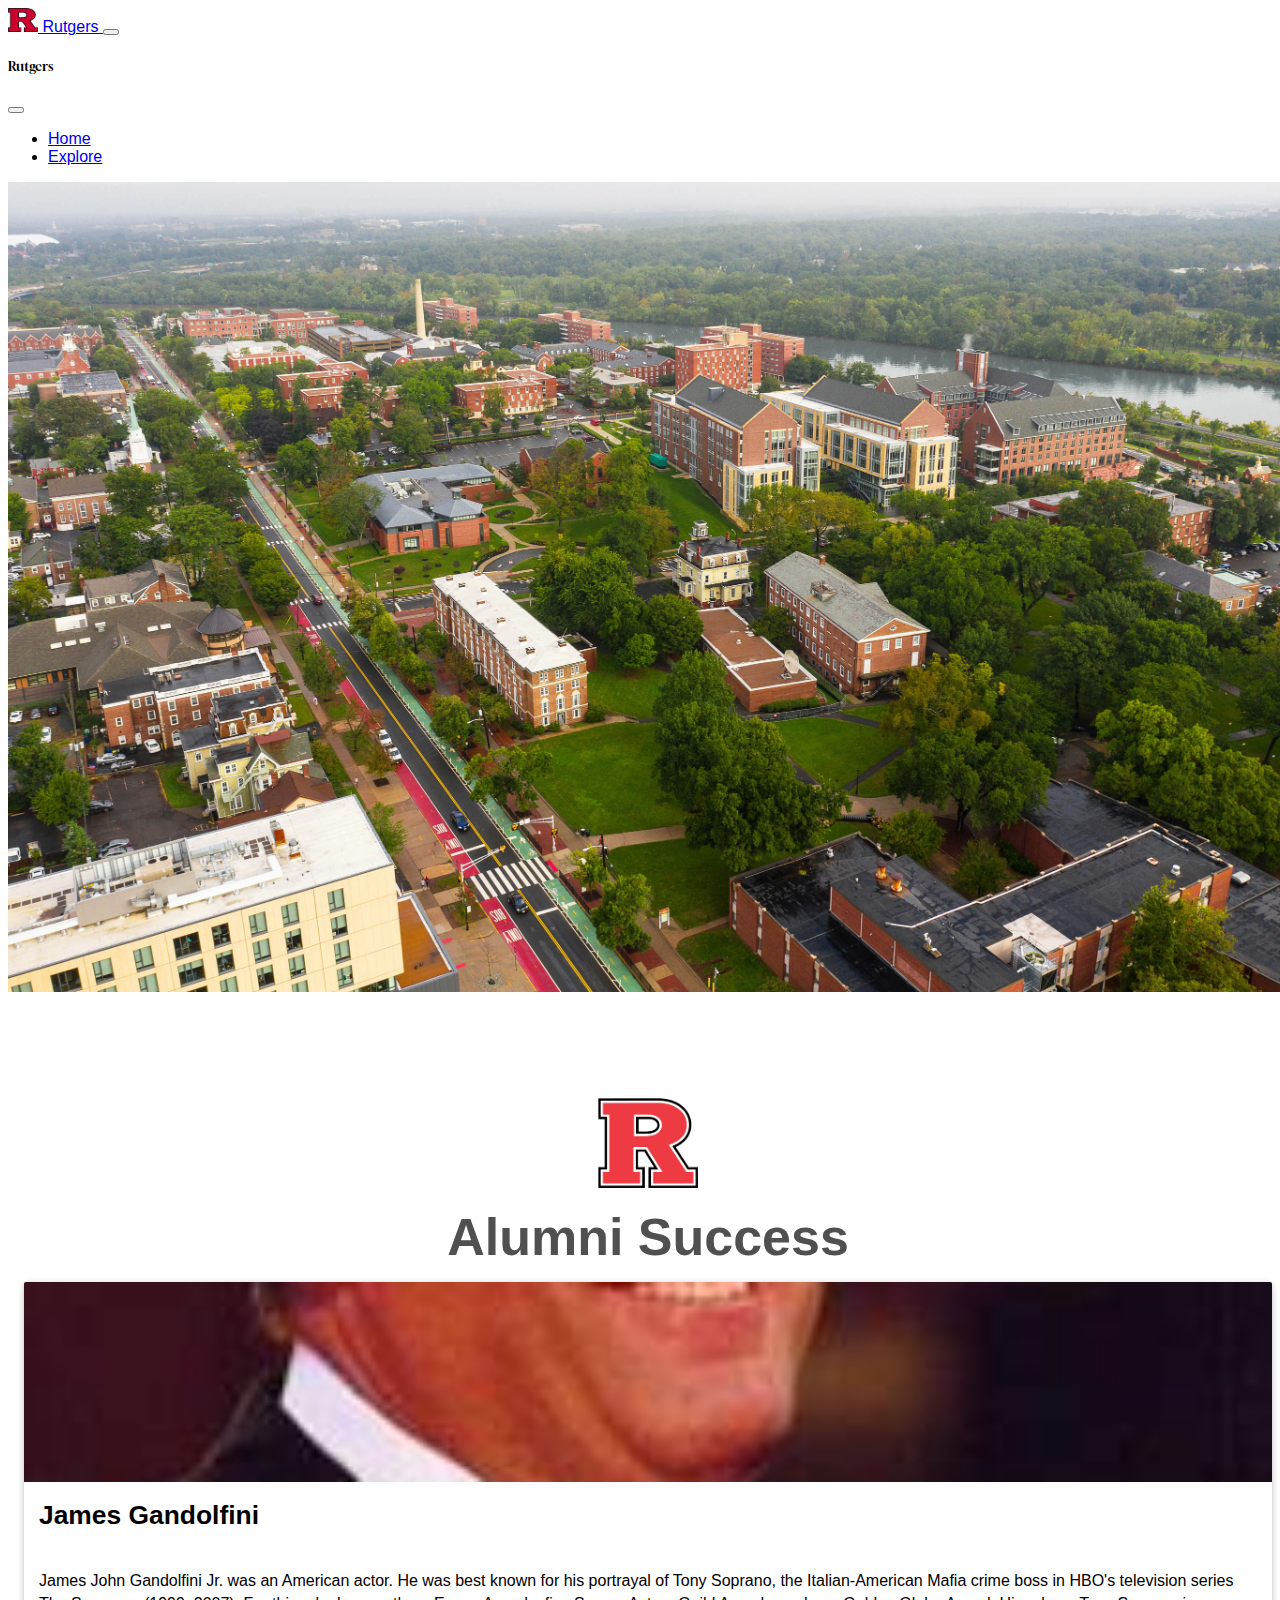
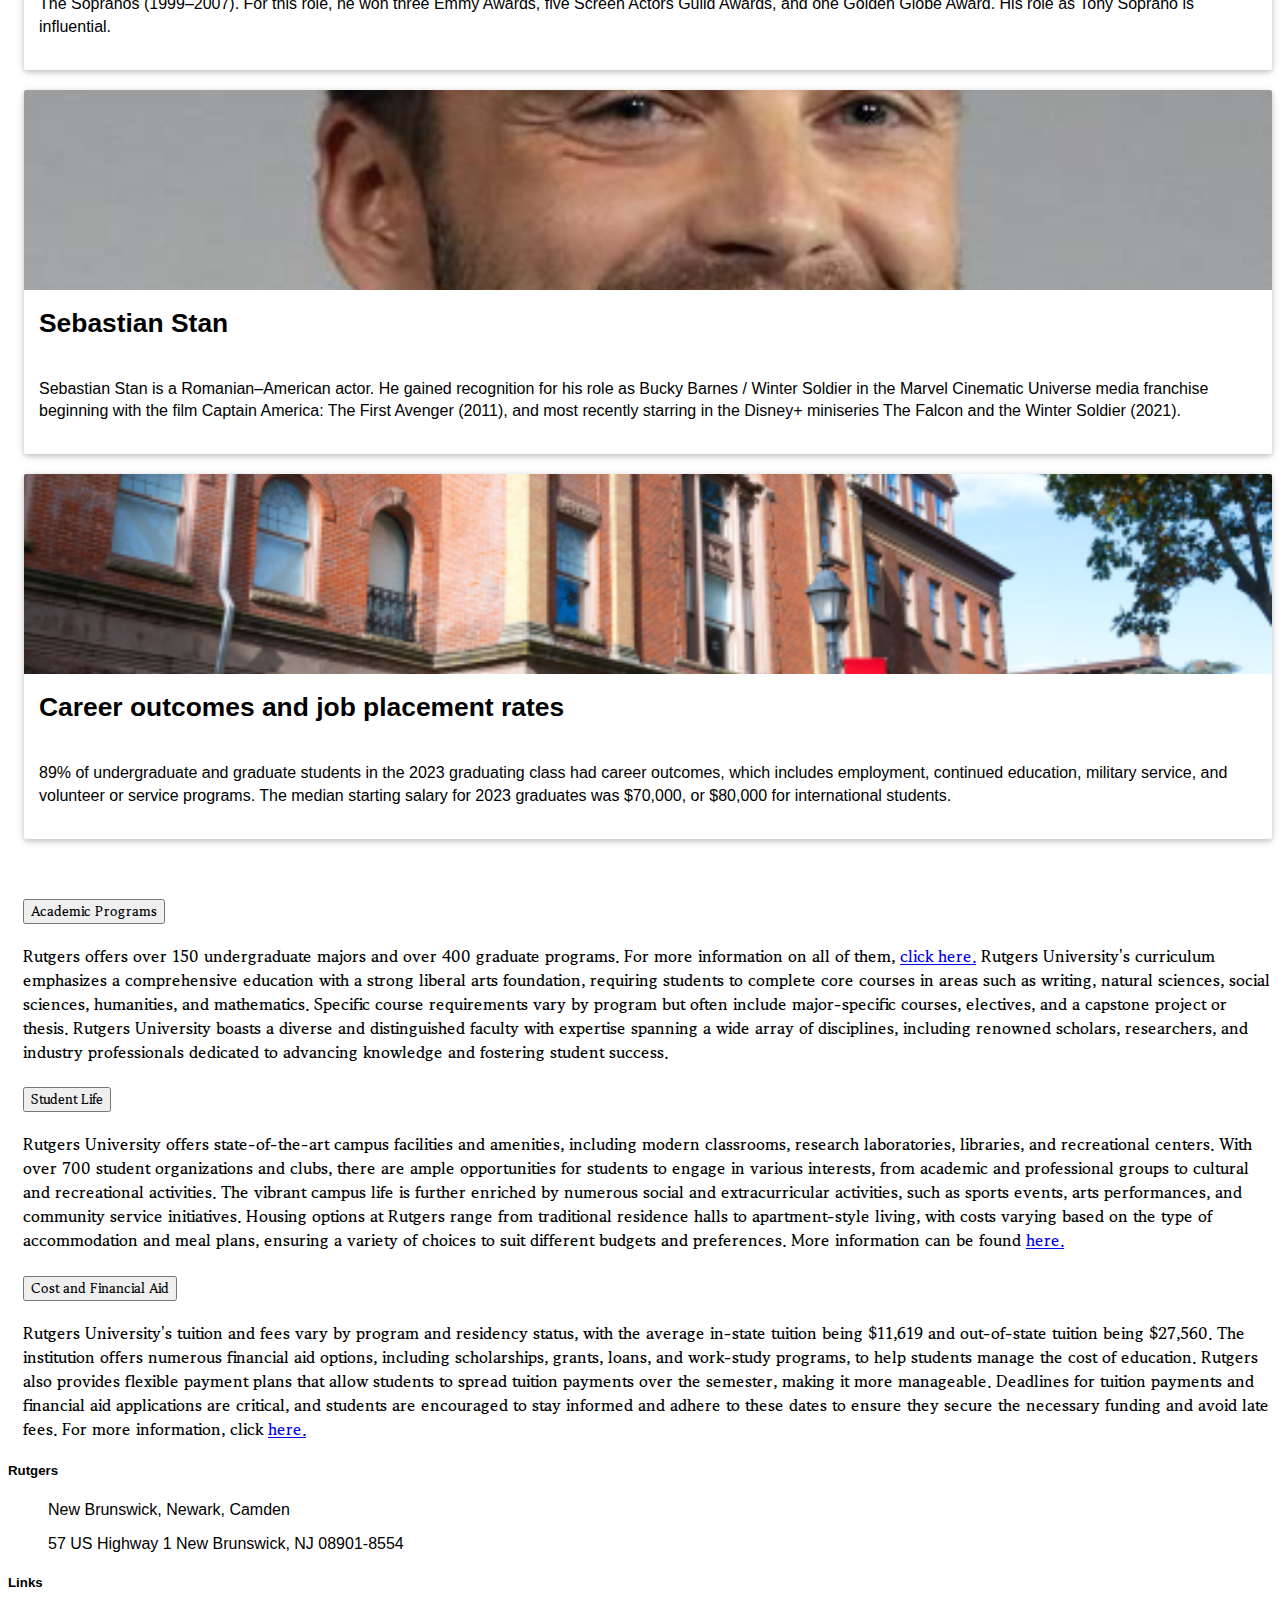
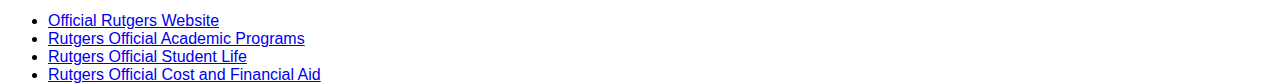
==== commit cef3fdab: "good job done" ====
--- a/explore.html
+++ b/explore.html
@@ -26,54 +26,36 @@
     <body>
         <header>
 
-            <nav class="navbar bg-body-tertiary fixed-top">
-                <div class="container-fluid">
-                  <a class="navbar-brand" href="#">
-                    <img src="images/rutgers-logo.png" alt="Logo" width="30" height="24" class="d-inline-block align-text-top">
-                    Rutgers
-                  </a>
-
-                  <!--navbar right side btn start-->
-                  <button class="navbar-toggler" type="button" data-bs-toggle="offcanvas" data-bs-target="#offcanvasNavbar" aria-controls="offcanvasNavbar" aria-label="Toggle navigation">
-                    <span class="navbar-toggler-icon"></span>
-                  </button>
-                  <div class="offcanvas offcanvas-end" tabindex="-1" id="offcanvasNavbar" aria-labelledby="offcanvasNavbarLabel">
-                    <div class="offcanvas-header">
-                      <h5 class="offcanvas-title" id="offcanvasNavbarLabel">Rutgers</h5>
-                      <button type="button" class="btn-close" data-bs-dismiss="offcanvas" aria-label="Close"></button>
-                    </div>
-                    <div class="offcanvas-body">
-                      <ul class="navbar-nav justify-content-end flex-grow-1 pe-3">
-                        <li class="nav-item">
-                          <a class="nav-link active" aria-current="page" href="index.html">Home</a>
-                        </li>
-                        <li class="nav-item">
-                          <a class="nav-link" href="explore.html">Explore</a>
-                        </li>
-                        <li class="nav-item dropdown">
-                          <a class="nav-link dropdown-toggle" href="#" role="button" data-bs-toggle="dropdown" aria-expanded="false">
-                            Dropdown
-                          </a>
-                          <ul class="dropdown-menu">
-                            <li><a class="dropdown-item" href="#">Action</a></li>
-                            <li><a class="dropdown-item" href="#">Another action</a></li>
-                            <li>
-                              <hr class="dropdown-divider">
-                            </li>
-                            <li><a class="dropdown-item" href="#">Something else here</a></li>
-                          </ul>
-                        </li>
-                      </ul>
-                      <form class="d-flex mt-3" role="search">
-                        <input class="form-control me-2" type="search" placeholder="Search" aria-label="Search">
-                        <button class="btn btn-outline-success" type="submit">Search</button>
-                      </form>
-                    </div>
-                  </div>
-                  <!--navbar right side btn end-->
-
-                </div>
-              </nav>
+          <nav class="navbar bg-body-tertiary fixed-top">
+            <div class="container-fluid">
+              <a class="navbar-brand" href="#">
+                <img src="images/rutgers-logo.png" alt="Logo" width="30" height="24" class="d-inline-block align-text-top">
+                Rutgers
+              </a>
+
+              <!--navbar right side btn start-->
+              <button class="navbar-toggler" type="button" data-bs-toggle="offcanvas" data-bs-target="#offcanvasNavbar" aria-controls="offcanvasNavbar" aria-label="Toggle navigation">
+                <span class="navbar-toggler-icon"></span>
+              </button>
+              <div class="offcanvas offcanvas-end" tabindex="-1" id="offcanvasNavbar" aria-labelledby="offcanvasNavbarLabel">
+                <div class="offcanvas-header">
+                  <h5 class="offcanvas-title hd-txt" id="offcanvasNavbarLabel">Rutgers</h5>
+                  <button type="button" class="btn-close" data-bs-dismiss="offcanvas" aria-label="Close"></button>
+                </div>
+                <div class="offcanvas-body">
+                  <ul class="navbar-nav justify-content-end flex-grow-1 pe-3">
+                    <li class="nav-item">
+                      <a class="nav-link active" aria-current="page" href="index.html">Home</a>
+                    </li>
+                    <li class="nav-item">
+                      <a class="nav-link" href="explore.html">Explore</a>
+                    </li>
+                </div>
+              </div>
+              <!--navbar right side btn end-->
+
+            </div>
+          </nav>
 
         </header>
 
@@ -84,14 +66,14 @@
             </section>
 
 
-            <section class="wrapper">
+            <section class="wrapper"> <!--https://codepen.io/wisnust10/pen/BKjNNR-->
               <div class="container-fostrap">
 
-                <!--ACADEMIC PROGRAMS-->
+                <!--Alumni Success-->
                   <div>
                       <img src="images/RU-logo2.png" class="fostrap-logo"/>
                       <h1 class="heading">
-                          Academic Programs 
+                          Alumni Success 
                       </h1>
                   </div>
 
@@ -101,66 +83,50 @@
                           
                               <div class="col-xs-12 col-sm-4">
                                   <div class="card">
-                                      <a class="img-card" href="http://www.fostrap.com/2016/03/bootstrap-3-carousel-fade-effect.html">
-                                      <img src="https://1.bp.blogspot.com/-Bii3S69BdjQ/VtdOpIi4aoI/AAAAAAAABlk/F0z23Yr59f0/s640/cover.jpg" />
+                                      <a class="img-card">
+                                      <img src="images/james-gandolfini.jpg" />
                                     </a>
                                       <div class="card-content">
                                           <h4 class="card-title">
-                                              <a href="http://www.fostrap.com/2016/03/bootstrap-3-carousel-fade-effect.html"> Bootstrap 3 Carousel FadeIn Out Effect
+                                              <a> James Gandolfini
                                             </a>
                                           </h4>
                                           <p class="">
-                                              Tutorial to make a carousel bootstrap by adding more wonderful effect fadein ...
-                                          </p>
-                                      </div>
-                                      <div class="card-read-more">
-                                          <a href="http://www.fostrap.com/2016/03/bootstrap-3-carousel-fade-effect.html" class="btn btn-link btn-block">
-                                              Read More
-                                          </a>
+                                            James John Gandolfini Jr. was an American actor. He was best known for his portrayal of Tony Soprano, the Italian-American Mafia crime boss in HBO's television series The Sopranos (1999–2007). For this role, he won three Emmy Awards, five Screen Actors Guild Awards, and one Golden Globe Award. His role as Tony Soprano is influential.</p>
                                       </div>
                                   </div>
                               </div>
 
                               <div class="col-xs-12 col-sm-4">
                                   <div class="card">
-                                      <a class="img-card" href="http://www.fostrap.com/2016/03/5-button-hover-animation-effects-css3.html">
-                                      <img src="https://3.bp.blogspot.com/-bAsTyYC8U80/VtLZRKN6OlI/AAAAAAAABjY/kAoljiMALkQ/s400/material%2Bnavbar.jpg" />
+                                      <a class="img-card">
+                                      <img src="images/sebastian-stan.jpg" />
                                     </a>
                                       <div class="card-content">
                                           <h4 class="card-title">
-                                              <a href="http://www.fostrap.com/2016/02/awesome-material-design-responsive-menu.html"> Material Design Responsive Menu
+                                              <a> Sebastian Stan
                                             </a>
                                           </h4>
                                           <p class="">
-                                              Material Design is a visual programming language made by Google. Language programming...
+                                            Sebastian Stan is a Romanian–American actor. He gained recognition for his role as Bucky Barnes / Winter Soldier in the Marvel Cinematic Universe media franchise beginning with the film Captain America: The First Avenger (2011), and most recently starring in the Disney+ miniseries The Falcon and the Winter Soldier (2021).
                                           </p>
-                                      </div>
-                                      <div class="card-read-more">
-                                          <a href="https://codepen.io/wisnust10/full/ZWERZK/" class="btn btn-link btn-block">
-                                              Read More
-                                          </a>
                                       </div>
                                   </div>
                               </div>
 
                               <div class="col-xs-12 col-sm-4">
                                   <div class="card">
-                                      <a class="img-card" href="http://www.fostrap.com/2016/03/5-button-hover-animation-effects-css3.html">
-                                      <img src="https://4.bp.blogspot.com/-TDIJ17DfCco/Vtneyc-0t4I/AAAAAAAABmk/aa4AjmCvRck/s1600/cover.jpg" />
+                                      <a class="img-card">
+                                      <img src="images/rutgers-campus.jpg" />
                                     </a>
                                       <div class="card-content">
                                           <h4 class="card-title">
-                                              <a href="http://www.fostrap.com/2016/03/5-button-hover-animation-effects-css3.html">5  Button Hover Animation Effects
+                                              <a>Career outcomes and job placement rates
                                             </a>
                                           </h4>
                                           <p class="">
-                                              tutorials button hover animation, although very much a hover button is very beauti...
+                                            89% of undergraduate and graduate students in the 2023 graduating class had career outcomes, which includes employment, continued education, military service, and volunteer or service programs. The median starting salary for 2023 graduates was $70,000, or $80,000 for international students.
                                           </p>
-                                      </div>
-                                      <div class="card-read-more">
-                                          <a href="http://www.fostrap.com/2016/03/5-button-hover-animation-effects-css3.html" class="btn btn-link btn-block">
-                                              Read More
-                                          </a>
                                       </div>
                                   </div>
                               </div>
@@ -170,76 +136,45 @@
                   </div>
               </div>
           </section>
-
-            <div class="row row-cols-1 row-cols-md-2 g-4 d-flex justify-content-center">
-              <!--CARD 1 START-->
-              <div class="col">
-                <div class="card small-card">
-                  <img src="images/rutgers-academic.jpg" class="card-img-top fixed-size" alt="Hollywood Sign on The Hill" />
-                  <div class="card-body">
-                    <h5 class="card-title">Academic Programs</h5>
-                    <li class="card-text">
-                      This is a longer card with supporting text below as a natural lead-in to additional content. This content is a little bit longer.
-                    </li>
-                  </div>
-                </div>
-              </div>
-              <!--CARD 1 END-->
-              <!--CARD 2 START-->
-              <div class="col">
-                <div class="card small-card">
-                  <img src="images/rutgers-student.jpg" class="card-img-top fixed-size" alt="Palm Springs Road" />
-                  <div class="card-body">
-                    <h5 class="card-title">Student Life</h5>
-                    <li class="card-text">
-                      This is a longer card with supporting text below as a natural lead-in to additional content. This content is a little bit longer.
-                    </li>
-                  </div>
-                </div>
-              </div>
-              <!--CARD 2 END-->
-              <!--CARD 3 START-->
-              <div class="col">
-                <div class="card small-card">
-                  <img src="images/rutgers-cost.jpg" class="card-img-top fixed-size" alt="Los Angeles Skyscrapers" />
-                  <div class="card-body">
-                    <h5 class="card-title">Cost and Financial Aid</h5>
-                    <p class="card-text">This is a longer card with supporting text below as a natural lead-in to additional content.</p>
-                  </div>
-                </div>
-              </div>
-              <!--CARD 3 END-->
-              <!--CARD 4 START-->
-              <div class="col">
-                <div class="card small-card">
-                  <img src="images/rutgers-alumni.jpg" class="card-img-top fixed-size" alt="Skyscrapers" />
-                  <div class="card-body">
-                    <h5 class="card-title">Alumni Success</h5>
-                    <p class="card-text">
-                      This is a longer card with supporting text below as a natural lead-in to additional content. This content is a little bit longer.
-                    </p>
-                  </div>
-                </div>
-              </div>
-              <!--CARD 4 END-->
-            </div>
             
-            <style>
-              .small-card {
-                width: 18rem; /* Adjust the card width as needed */
-                margin: 0 auto; /* Center the card */
-              }
-            
-              .fixed-size {
-                height: 180px; /* Adjust this value as needed */
-                width: calc(100% - 20px); /* Ensures the image spans the full width of the card, minus the padding */
-                padding: 10px; /* Adds padding around the image */
-                object-fit: cover; /* Ensures the image covers the area without distortion */
-                box-sizing: border-box; /* Ensures padding is included in the element's total width and height */
-              }
-            </style>
-            
-            
+          <div class="accordion" id="accordionExample">
+            <div class="accordion-item">
+              <h2 class="accordion-header">
+                <button class="accordion-button main-txt" type="button" data-bs-toggle="collapse" data-bs-target="#collapseOne" aria-expanded="true" aria-controls="collapseOne">
+                  Academic Programs
+                </button>
+              </h2>
+              <div id="collapseOne" class="accordion-collapse collapse show" data-bs-parent="#accordionExample">
+                <div class="accordion-body main-txt">
+                  Rutgers offers over 150 undergraduate majors and over 400 graduate programs. For more information on all of them, <a href="https://www.rutgers.edu/academics">click here.</a> Rutgers University's curriculum emphasizes a comprehensive education with a strong liberal arts foundation, requiring students to complete core courses in areas such as writing, natural sciences, social sciences, humanities, and mathematics. Specific course requirements vary by program but often include major-specific courses, electives, and a capstone project or thesis. Rutgers University boasts a diverse and distinguished faculty with expertise spanning a wide array of disciplines, including renowned scholars, researchers, and industry professionals dedicated to advancing knowledge and fostering student success.
+              </div>
+            </div>
+            </div>
+            <div class="accordion-item">
+              <h2 class="accordion-header">
+                <button class="accordion-button collapsed main-txt" type="button" data-bs-toggle="collapse" data-bs-target="#collapseTwo" aria-expanded="false" aria-controls="collapseTwo">
+                  Student Life
+                </button>
+              </h2>
+              <div id="collapseTwo" class="accordion-collapse collapse" data-bs-parent="#accordionExample">
+                <div class="accordion-body main-txt">
+                  Rutgers University offers state-of-the-art campus facilities and amenities, including modern classrooms, research laboratories, libraries, and recreational centers. With over 700 student organizations and clubs, there are ample opportunities for students to engage in various interests, from academic and professional groups to cultural and recreational activities. The vibrant campus life is further enriched by numerous social and extracurricular activities, such as sports events, arts performances, and community service initiatives. Housing options at Rutgers range from traditional residence halls to apartment-style living, with costs varying based on the type of accommodation and meal plans, ensuring a variety of choices to suit different budgets and preferences. More information can be found <a href="https://newbrunswick.rutgers.edu/student-experience">here.</a>
+                </div>
+              </div>
+            </div>
+            <div class="accordion-item">
+              <h2 class="accordion-header">
+                <button class="accordion-button collapsed main-txt" type="button" data-bs-toggle="collapse" data-bs-target="#collapseThree" aria-expanded="false" aria-controls="collapseThree">
+                  Cost and Financial Aid
+                </button>
+              </h2>
+              <div id="collapseThree" class="accordion-collapse collapse" data-bs-parent="#accordionExample">
+                <div class="accordion-body main-txt">
+                  Rutgers University's tuition and fees vary by program and residency status, with the average in-state tuition being $11,619 and out-of-state tuition being $27,560. The institution offers numerous financial aid options, including scholarships, grants, loans, and work-study programs, to help students manage the cost of education. Rutgers also provides flexible payment plans that allow students to spread tuition payments over the semester, making it more manageable. Deadlines for tuition payments and financial aid applications are critical, and students are encouraged to stay informed and adhere to these dates to ensure they secure the necessary funding and avoid late fees. For more information, click <a href="https://www.rutgers.edu/admissions-tuition/tuition-and-financial-aid">here.</a>
+                </div>
+              </div>
+            </div>
+          </div>
             
 
         </main>
@@ -255,11 +190,11 @@
               <div class="row">
                 <!--Grid column-->
                 <div class="col-lg-6 col-md-12 mb-4 mb-md-0">
-                  <h5 class="text-uppercase">Rutgers New Brunswick</h5>
+                  <h5 class="text-uppercase">Rutgers</h5>
         
                   <ul>
-                    <p>Located in New Brunswick, New Jersey</p>
-                    <p>ff</p>
+                    <p>New Brunswick, Newark, Camden</p>
+                    <p>57 US Highway 1 New Brunswick, NJ 08901-8554</p>
                   </ul>
                 </div>
                 <!--Grid column-->
@@ -270,17 +205,18 @@
         
                   <ul class="list-unstyled mb-0">
                     <li>
-                      <a href="#!" class="text-body">Link 1</a>
-                    </li>
-                    <li>
-                      <a href="#!" class="text-body">Link 2</a>
-                    </li>
-                    <li>
-                      <a href="#!" class="text-body">Link 3</a>
-                    </li>
-                    <li>
-                      <a href="#!" class="text-body">Link 4</a>
-                    </li>
+                      <a href="https://www.rutgers.edu/" class="text-body">Official Rutgers Website</a>
+                    </li>
+                    <li>
+                      <a href="https://www.rutgers.edu/academics" class="text-body">Rutgers Official Academic Programs</a>
+                    </li>
+                    <li>
+                      <a href="https://newbrunswick.rutgers.edu/student-experience" class="text-body">Rutgers Official Student Life</a>
+                    </li>
+                    <li>
+                      <a href="https://www.rutgers.edu/admissions-tuition/tuition-and-financial-aid" class="text-body">Rutgers Official Cost and Financial Aid</a>
+                    </li>
+                    
                   </ul>
                 </div>
                 <!--Grid column-->
@@ -290,12 +226,7 @@
             </div>
             <!-- Grid container -->
         
-            <!-- Copyright -->
-            <div class="text-center p-3" style="background-color: rgba(0, 0, 0, 0.05);">
-              © 2020 Copyright:
-              <a class="text-body" href="https://mdbootstrap.com/">MDBootstrap.com</a>
-            </div>
-            <!-- Copyright -->
+            
           </footer>
           <!-- Footer -->
         </section>
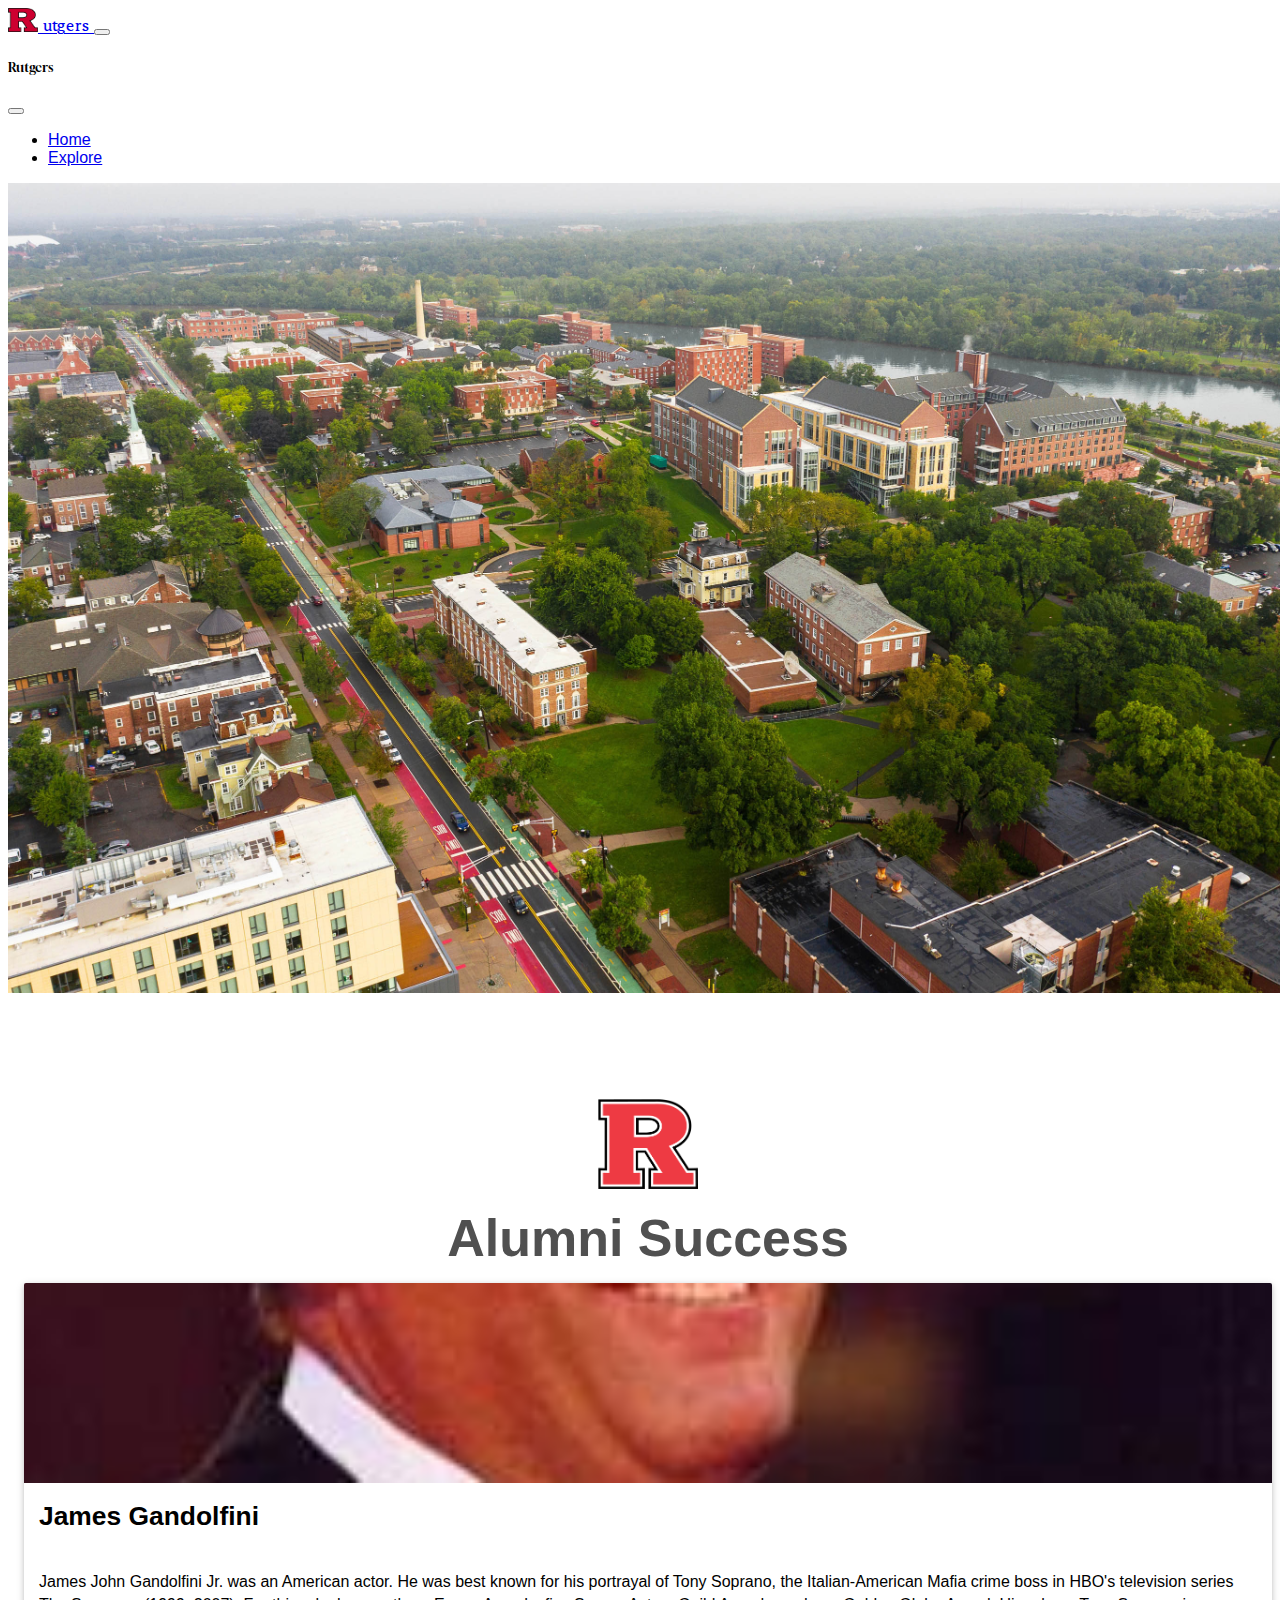
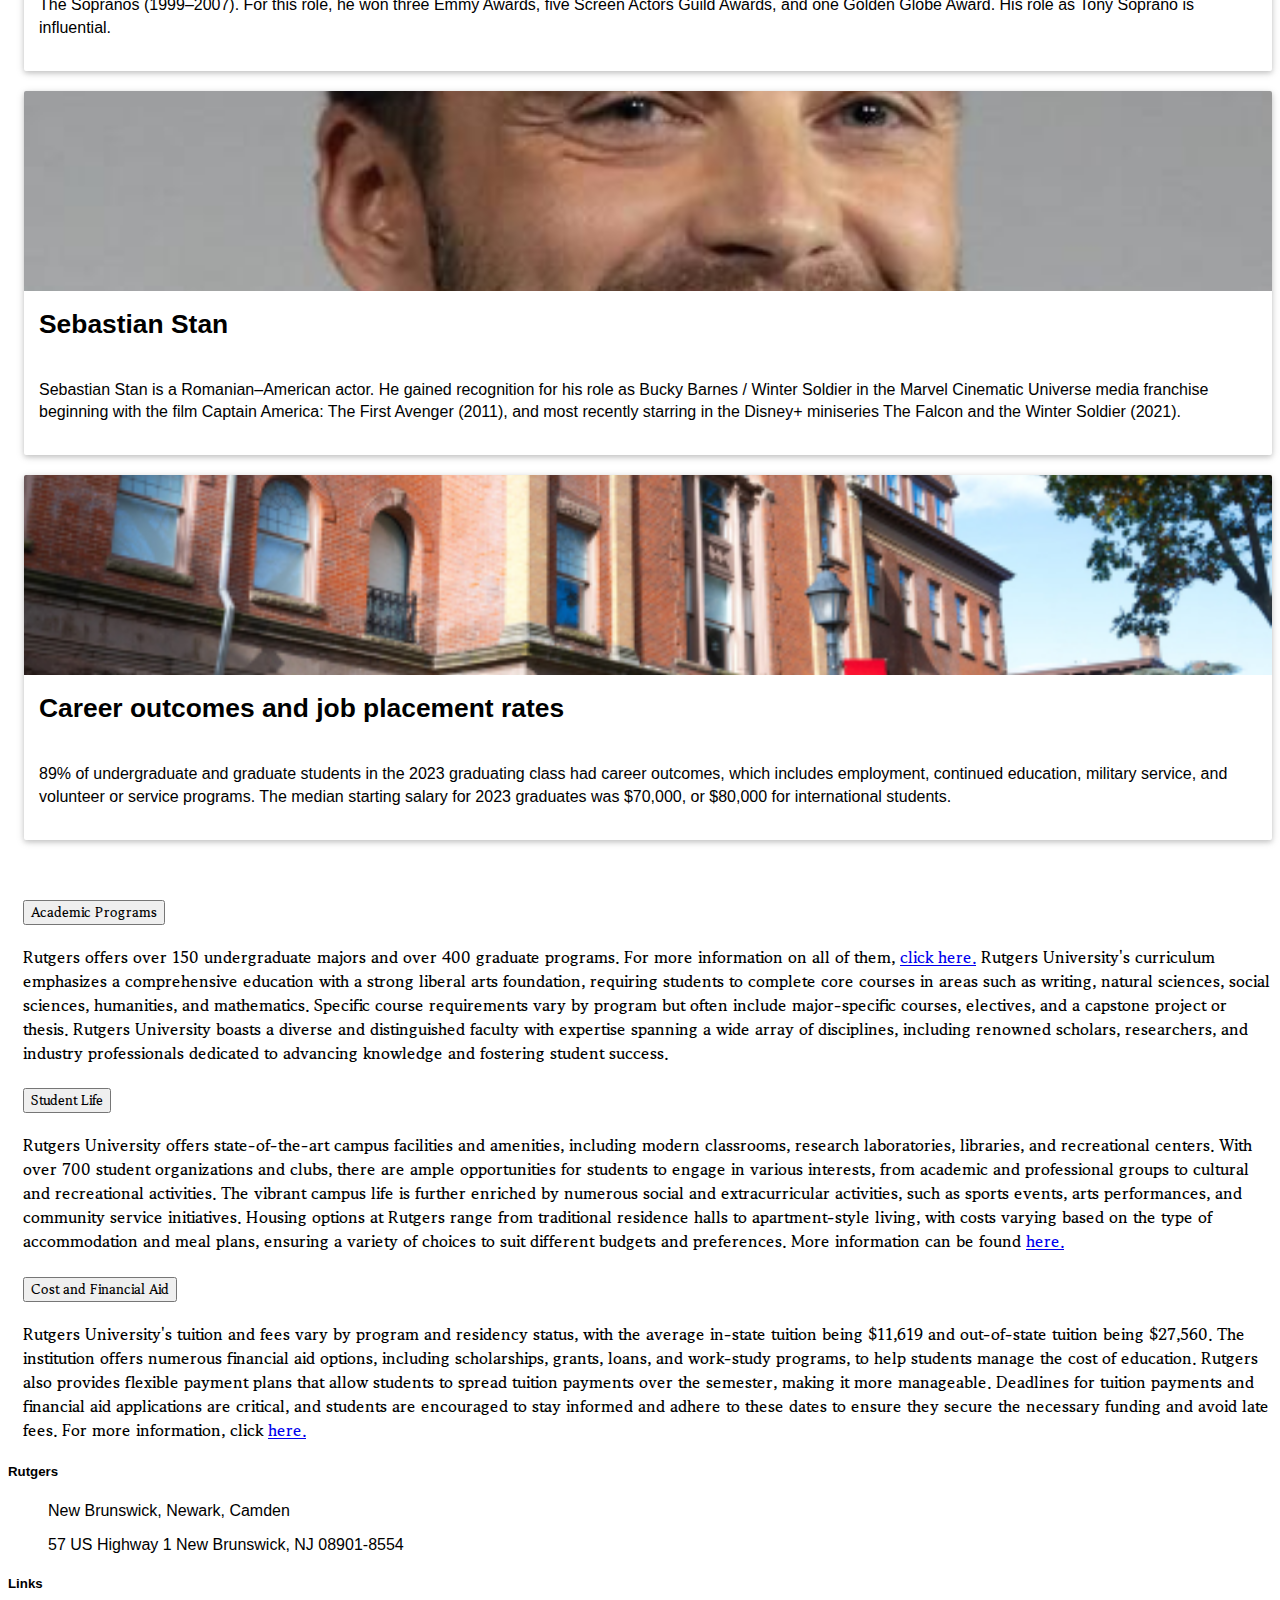
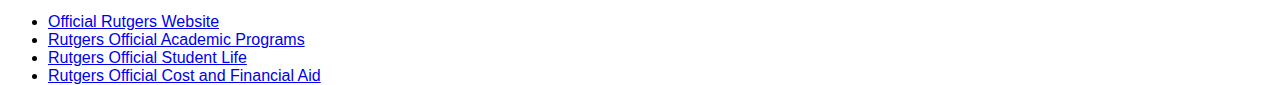
==== commit f588b040: "edited nav font" ====
--- a/explore.html
+++ b/explore.html
@@ -28,9 +28,9 @@
 
           <nav class="navbar bg-body-tertiary fixed-top">
             <div class="container-fluid">
-              <a class="navbar-brand" href="#">
+              <a class="navbar-brand main-txt" href="#">
                 <img src="images/rutgers-logo.png" alt="Logo" width="30" height="24" class="d-inline-block align-text-top">
-                Rutgers
+                utgers
               </a>
 
               <!--navbar right side btn start-->
